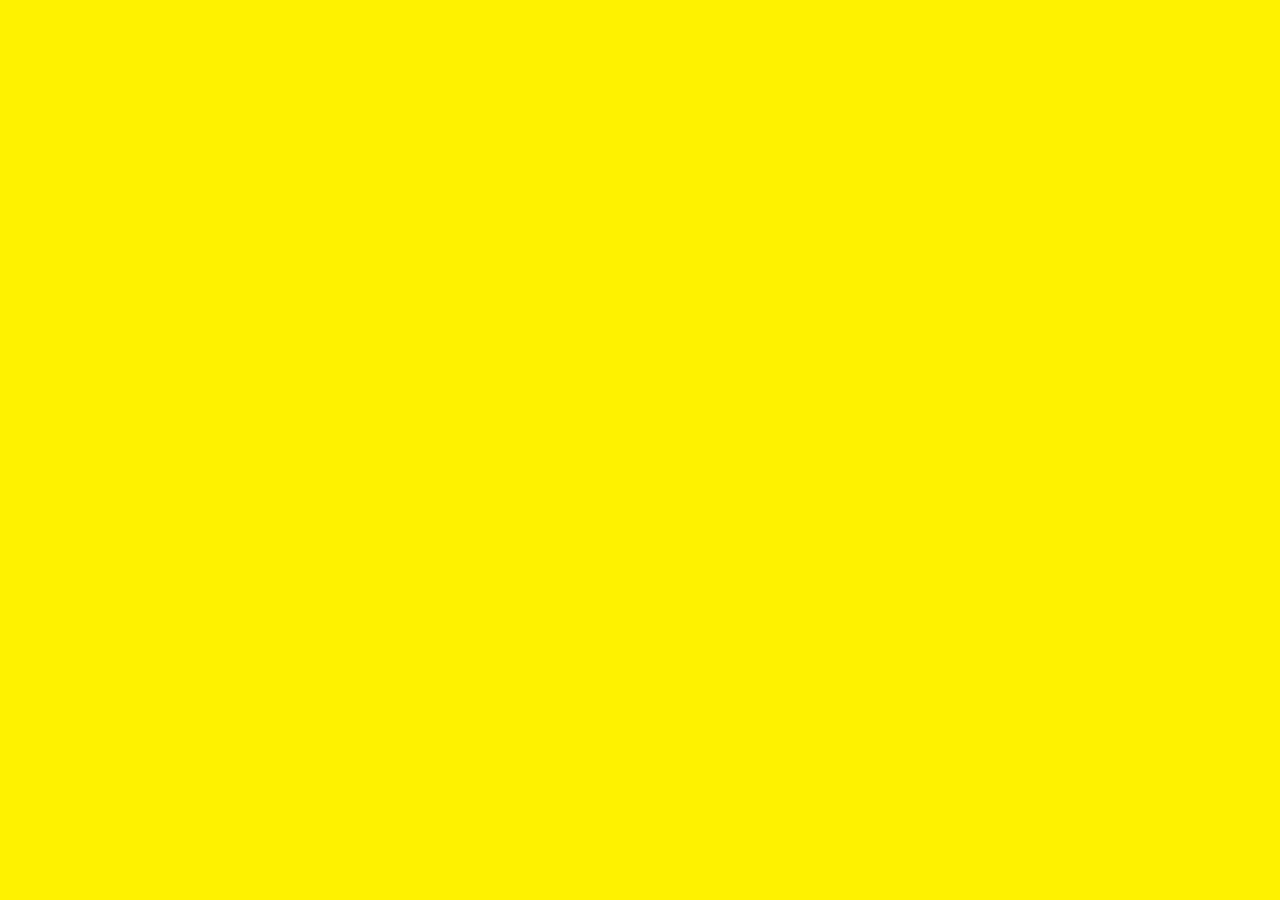
==== index.html @ 7cdd4d0f "Add initial project structure with HTML, CSS, and JavaScript files" ====
<!DOCTYPE html>
<html lang="en">
<head>
    <meta charset="UTF-8">
    <meta name="viewport" content="width=device-width, initial-scale=1.0">
    <title>Mi Página</title>
    <link href="https://fonts.googleapis.com/css2?family=STIX+Two+Text:ital,wght@0,400;0,700;1,400&display=swap" rel="stylesheet">

    <link rel="stylesheet" href="https://cdn.jsdelivr.net/npm/locomotive-scroll@3.5.4/dist/locomotive-scroll.css">
    <link rel="stylesheet" href="css/style.css"></head>
<body>

    <div data-scroll-container>

        <div data-scroll-section>


        </div>

    </div>

    <script src="https://cdn.jsdelivr.net/npm/locomotive-scroll@3.5.4/dist/locomotive-scroll.js"></script>
    <script src="script.js"></script>
</body>
</html>
---- css/style.css ----
* {
    margin: 0;
    padding: 0;
    box-sizing: border-box;
}

html, body {
    height: 100%;
    overflow: hidden;
    background-color: #fff200;
    box-sizing: border-box;
    font-family: 'STIX Two Text', serif;
}

[data-scroll-container] {
    background-color: #fff200;
}

[data-scroll-section] {
    min-height: 100vh;
    background-color: #fff200;
}
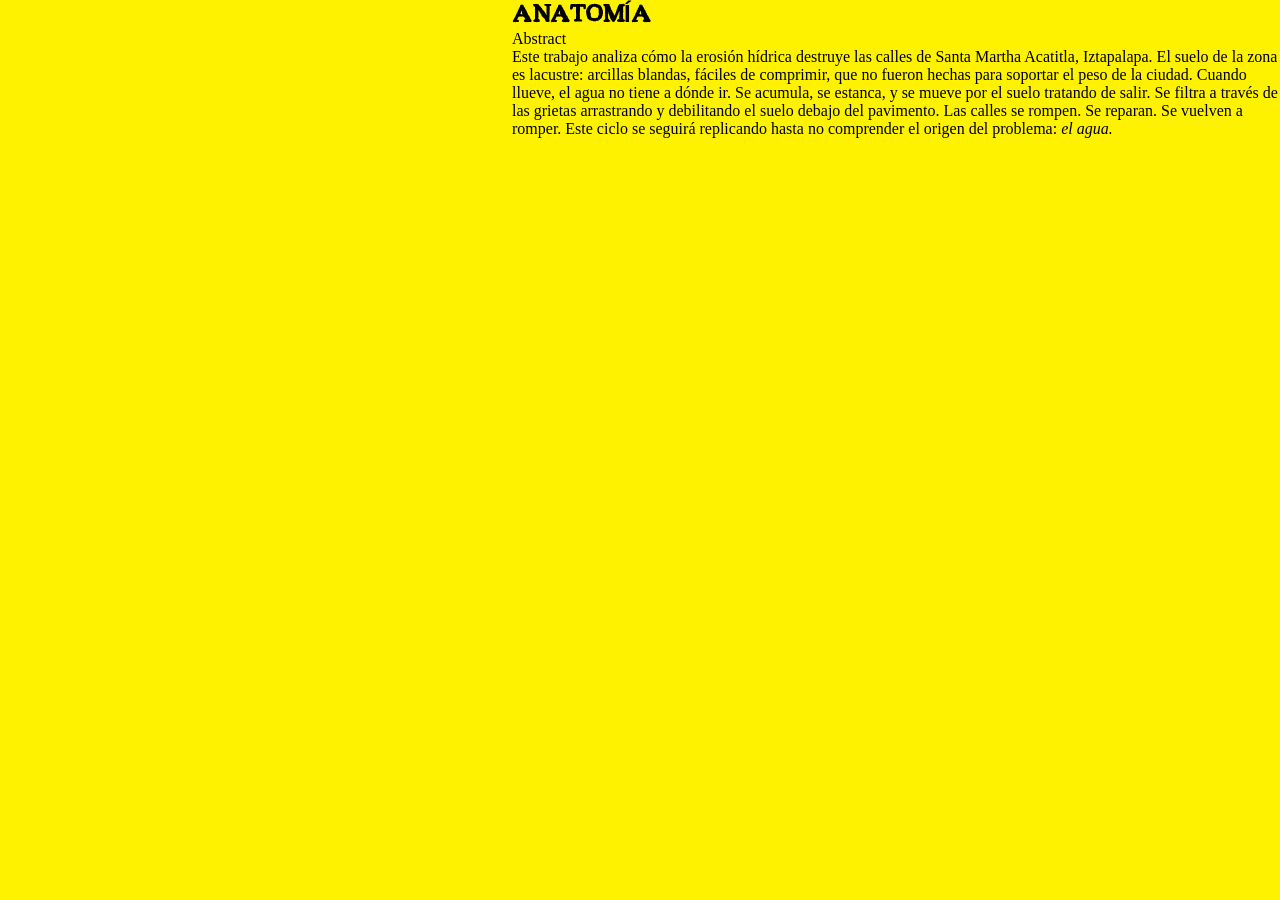
==== commit 0e86a0e7: "Add Masonry layout and zoom functionality to grid items - Implemented Masonry layout for responsive " ====
--- a/index.html
+++ b/index.html
@@ -3,9 +3,8 @@
 <head>
     <meta charset="UTF-8">
     <meta name="viewport" content="width=device-width, initial-scale=1.0">
-    <title>Mi Página</title>
+    <title>Anatomía de un Suelo Fracturado</title>
     <link href="https://fonts.googleapis.com/css2?family=STIX+Two+Text:ital,wght@0,400;0,700;1,400&display=swap" rel="stylesheet">
-
     <link rel="stylesheet" href="https://cdn.jsdelivr.net/npm/locomotive-scroll@3.5.4/dist/locomotive-scroll.css">
     <link rel="stylesheet" href="css/style.css"></head>
 <body>
@@ -13,8 +12,21 @@
     <div data-scroll-container>
 
         <div data-scroll-section>
-
-
+            <div class="row">
+                <div class="col col-medium">
+                    <img src="https://placehold.co/400x600" alt="">
+                </div>
+                <div class="col col-small">
+                    <img src="https://placehold.co/200x400" alt="">
+                </div>
+                <article class="col col-large">
+                    <header>
+                        <h1>Anatomía</h1>
+                        <p>Abstract</p>
+                    </header>
+                    <p>Este trabajo analiza cómo la erosión hídrica destruye las calles de Santa Martha Acatitla, Iztapalapa. El suelo de la zona es lacustre: arcillas blandas, fáciles de comprimir, que no fueron hechas para soportar el peso de la ciudad. Cuando llueve, el agua no tiene a dónde ir. Se acumula, se estanca, y se mueve por el suelo tratando de salir. Se filtra a través de las grietas arrastrando y debilitando el suelo debajo del pavimento. Las calles se rompen. Se reparan. Se vuelven a romper. Este ciclo se seguirá replicando hasta no comprender el origen del problema: <i>el agua.</i></p>
+                </article>
+            </div>
         </div>
 
     </div>
--- a/css/style.css
+++ b/css/style.css
@@ -1,3 +1,18 @@
+@font-face {
+    font-family: 'Erosion';
+    src: url('NewFont-Regular.woff2') format('woff2'),
+        url('NewFont-Regular.woff') format('woff');
+    font-weight: normal;
+    font-style: normal;
+    font-display: swap;
+}
+:root {
+    --font-title: 'Erosion', sans-serif;
+    --font-text: 'STIX Two Text', serif;
+    --black: #000000;
+    --yellow: #fff200;
+}
+
 * {
     margin: 0;
     padding: 0;
@@ -6,17 +21,36 @@
 
 html, body {
     height: 100%;
-    overflow: hidden;
-    background-color: #fff200;
+    overflow-x: hidden;
+    background-color: var(--yellow);
     box-sizing: border-box;
-    font-family: 'STIX Two Text', serif;
+    font-family: var(--font-text);
+}
+
+h1, h2, h3 {
+    text-transform: uppercase;
+    font-family: var(--font-title);
 }
 
 [data-scroll-container] {
-    background-color: #fff200;
+    background-color: var(--yellow);
 }
 
 [data-scroll-section] {
     min-height: 100vh;
-    background-color: #fff200;
+    background-color: var(--yellow);
+}
+
+.col {
+    float: left;
+}
+
+.col-medium {
+    width: 25%;
+}
+.col-small {
+    width: 15%;
+}
+.col-large {
+    width: 60%;
 }
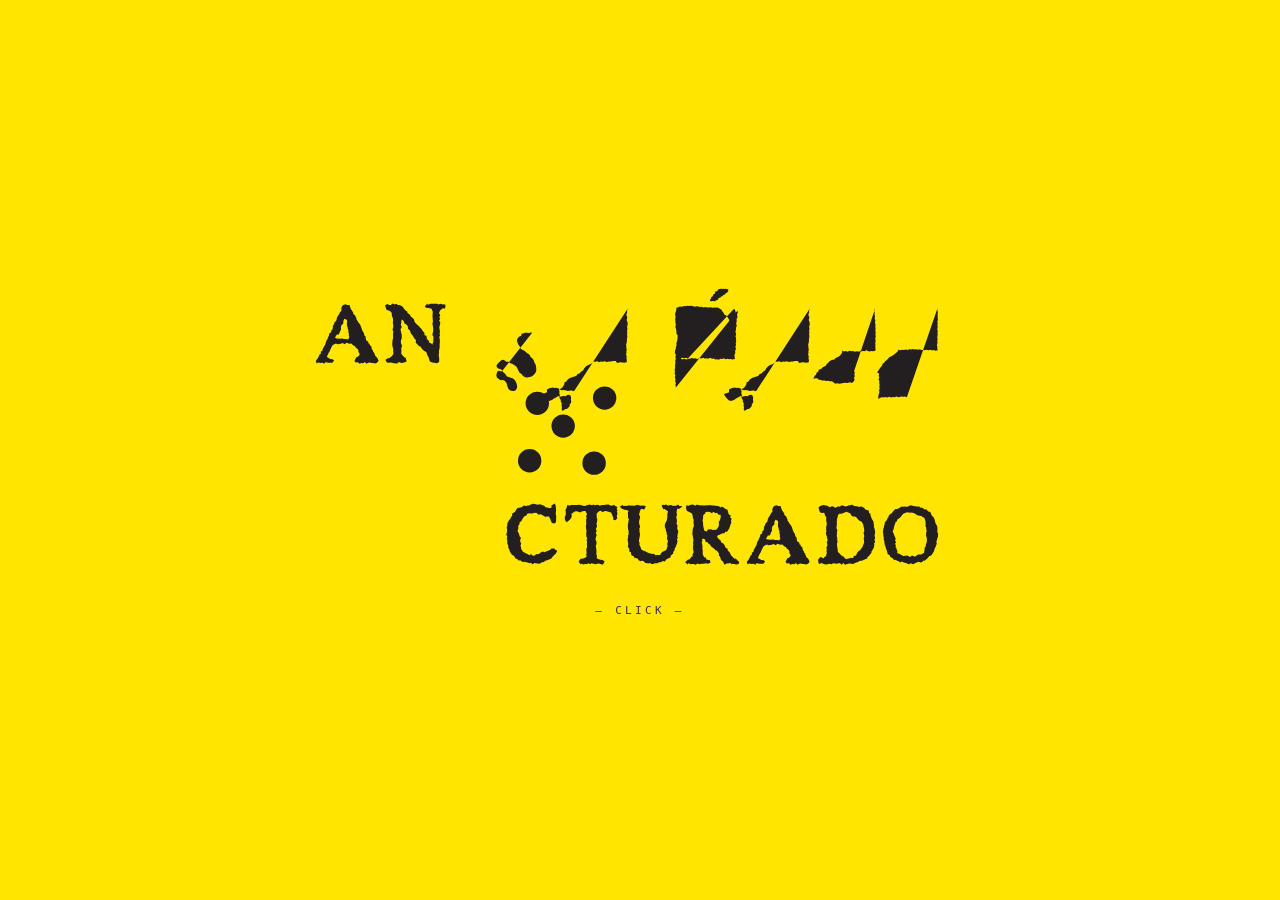
==== commit 34757cfe: "Refactor code structure for improved readability and maintainability" ====
--- a/index.html
+++ b/index.html
@@ -1,37 +1,264 @@
 <!DOCTYPE html>
-<html lang="en">
+<html lang="es">
 <head>
     <meta charset="UTF-8">
     <meta name="viewport" content="width=device-width, initial-scale=1.0">
     <title>Anatomía de un Suelo Fracturado</title>
-    <link href="https://fonts.googleapis.com/css2?family=STIX+Two+Text:ital,wght@0,400;0,700;1,400&display=swap" rel="stylesheet">
-    <link rel="stylesheet" href="https://cdn.jsdelivr.net/npm/locomotive-scroll@3.5.4/dist/locomotive-scroll.css">
-    <link rel="stylesheet" href="css/style.css"></head>
+    <style>
+        @font-face {
+            font-family: 'ApercuMono';
+            src: url('ApercuMonoProRegular.ttf') format('truetype');
+            font-weight: 400;
+        }
+        @font-face {
+            font-family: 'ApercuMono';
+            src: url('ApercuMonoProMedium.ttf') format('truetype');
+            font-weight: 500;
+        }
+        @font-face {
+            font-family: 'ApercuMono';
+            src: url('ApercuMonoProBold.ttf') format('truetype');
+            font-weight: 700;
+        }
+        @font-face {
+            font-family: 'ApercuMono';
+            src: url('ApercuMonoProLight.ttf') format('truetype');
+            font-weight: 300;
+        }
+
+        * { box-sizing: border-box; margin: 0; padding: 0; }
+
+        body {
+            background: #FFE500;
+            width: 100vw;
+            height: 100vh;
+            overflow: hidden;
+        }
+
+        #inicio {
+            position: fixed;
+            inset: 0;
+            background: #FFE500;
+            display: flex;
+            align-items: center;
+            justify-content: center;
+        }
+
+        #logo-wrapper {
+            cursor: pointer;
+            user-select: none;
+            width: min(680px, 80vw);
+        }
+
+        #logo-wrapper svg {
+            width: 100%;
+            height: auto;
+            display: block;
+        }
+
+        #logo-texto-group {
+            transition: opacity 0.5s ease;
+        }
+
+        #instruccion {
+            text-align: center;
+            margin-top: 1.4rem;
+            font-family: 'ApercuMono', monospace;
+            font-weight: 400;
+            font-size: 11px;
+            letter-spacing: 0.3em;
+            color: #333;
+            text-transform: uppercase;
+            transition: opacity 0.3s ease;
+        }
+
+        .punto-flotante {
+            position: fixed;
+            width: 16px;
+            height: 16px;
+            background: #111;
+            border-radius: 50%;
+            transform: translate(-50%, -50%);
+            opacity: 0;
+            cursor: pointer;
+            z-index: 100;
+            transition: transform 0.15s ease;
+        }
+        .punto-flotante:hover {
+            transform: translate(-50%, -50%) scale(1.5);
+        }
+
+        .etiqueta-flotante {
+            position: fixed;
+            font-family: 'ApercuMono', monospace;
+            font-weight: 700;
+            font-size: 11px;
+            letter-spacing: 0.18em;
+            text-transform: uppercase;
+            color: #111;
+            opacity: 0;
+            pointer-events: none;
+            white-space: nowrap;
+            z-index: 100;
+            line-height: 1.6;
+        }
+        .etiqueta-flotante.activa {
+            pointer-events: auto;
+            cursor: pointer;
+        }
+        .etiqueta-flotante.activa:hover {
+            text-decoration: underline;
+        }
+
+        #punto-origen {
+            position: fixed;
+            width: 10px;
+            height: 10px;
+            background: #111;
+            border-radius: 50%;
+            top: 50%;
+            left: 50%;
+            transform: translate(-50%, -50%);
+            opacity: 0;
+            z-index: 100;
+            pointer-events: none;
+        }
+    </style>
+</head>
 <body>
 
-    <div data-scroll-container>
-
-        <div data-scroll-section>
-            <div class="row">
-                <div class="col col-medium">
-                    <img src="https://placehold.co/400x600" alt="">
-                </div>
-                <div class="col col-small">
-                    <img src="https://placehold.co/200x400" alt="">
-                </div>
-                <article class="col col-large">
-                    <header>
-                        <h1>Anatomía</h1>
-                        <p>Abstract</p>
-                    </header>
-                    <p>Este trabajo analiza cómo la erosión hídrica destruye las calles de Santa Martha Acatitla, Iztapalapa. El suelo de la zona es lacustre: arcillas blandas, fáciles de comprimir, que no fueron hechas para soportar el peso de la ciudad. Cuando llueve, el agua no tiene a dónde ir. Se acumula, se estanca, y se mueve por el suelo tratando de salir. Se filtra a través de las grietas arrastrando y debilitando el suelo debajo del pavimento. Las calles se rompen. Se reparan. Se vuelven a romper. Este ciclo se seguirá replicando hasta no comprender el origen del problema: <i>el agua.</i></p>
-                </article>
-            </div>
+<div id="inicio">
+    <div>
+        <div id="logo-wrapper" onclick="explotar()">
+            <svg id="logo-svg" viewBox="380 250 1210 530" xmlns="http://www.w3.org/2000/svg">
+                <g id="logo-texto-group">
+                    <path d="M469.39,293.98l2.24,4.02,3.13,4.32v2.83l3.13,2.09,1.34,3.43.89,1.79.45,2.53,2.24,3.13,1.79,3.28,1.34,1.04,1.79,2.98,2.83,8.2.75,1.94,2.53,4.02.45,3.43,2.24,1.79.6,5.07.89,2.38,2.98,1.64,1.34,4.02,1.19-.15.6,2.68,2.83,2.38.89,5.22,1.94,1.94v1.49l2.53,3.58.6,2.38,1.94,3.58,1.79,1.04,2.09,3.43,1.04,3.28-3.43,3.43-3.58,1.19-2.09-1.04h-4.32l-1.04-.89-3.73.6-3.73,1.49-2.24-2.83-3.13,2.09-3.28-.3-3.43,1.04-2.53-2.53-3.88.3-2.53-2.38,3.28-6.71,2.09-.45,3.43-3.13.45-2.53-2.24-3.13v-3.28l-1.64-2.68-3.28-2.24-.89-2.38-3.58-1.49-3.13-3.28-3.43.45-5.37-1.94-2.98,2.83-3.88-2.24-3.13,1.34-2.68.3-2.68.6-1.94-1.04h-2.98l-4.77,3.43-1.04,2.24-.45.75-2.38,4.92-.75,2.53-.89.45-2.98,6.26-1.19,3.13,6.11,3.58,1.19-.15,2.98.75,2.53,2.09-2.98,3.88-2.38.15-4.47.15-2.38-.45-3.58-.45-1.49,2.38-3.13-1.79-3.73.45-4.32-.75-2.53,1.94-1.64-4.62,1.94-2.53,1.49-1.94,1.64-2.98,1.79-4.02,2.38-1.94-.3-3.43,2.83-1.04.45-3.13,2.09-4.02,1.04-1.64,1.79-3.13.6-2.38.45-2.09,1.49-3.13,1.34-1.79.75-2.68,1.79-3.43.45-3.43,3.43-2.38.3-3.73,1.79-.6,1.04-4.32v-3.58l1.34-.75,1.49-4.47,2.98-3.13.6-1.49.3-2.53,1.64-3.88,1.79-2.09,2.98-5.81,1.94-1.49-.15-4.32.75-3.43,2.53-2.83,4.17-1.34,2.98,1.04,4.77.75.75,4.32ZM454.94,348.38l2.53,1.19h4.47l3.88.89,2.09-4.77-1.19-1.19.3-4.02-1.19-3.88.6-2.68-1.49-2.09-.3-3.73-.89-1.64-.45-4.17.75-3.73-.89-2.98-4.17-1.79-2.09,4.32.45,2.68-1.04,2.24-2.68,2.09-.89,3.73.15,4.17-1.34,2.38-2.53,6.11h-3.43l-3.43,5.81,2.98,1.34,6.71.45,3.13-.75Z" fill="#231f20"/>
+                    <path d="M638.26,295.18l-3.88-.15-3.73,2.38-1.04,1.04-1.94,4.02-.15,1.49,2.09,4.02-1.94,3.43,1.94,1.64-2.09,4.32,2.09,2.68-.45,4.17-1.19,3.73v1.64l1.19,7.3-.89,3.73,1.04,2.09-1.64,4.17.75,1.34.45,3.28v3.73l-.45,4.02.15,4.77-.15.89-1.34,7.45.45,1.79-.75,3.58.3,2.98.45,2.09.15,3.88-.15,3.88-3.88,2.24-2.83-.6-2.24-.15-3.28-.75-4.17-1.49-1.94-5.81-.6-2.83-1.49-1.19-1.19-4.02-1.34-3.13-2.53-1.19-4.17-3.13-1.79-2.98-2.24-2.98-.89.6-2.24-2.09-4.92-5.07.6-3.73-1.64-2.53-1.34-1.04-1.94-3.28-.6-1.34-2.98-3.28-1.04-2.38-1.64-4.62-1.34-.75-1.49-1.79-.75-4.92-2.24-2.68-3.58-1.79-1.04-3.73-3.13-2.98-1.19,1.04-.15,4.62-.3.89-.6,2.53,1.64,3.88-2.09,4.32.6,2.98-.15.89,1.34,4.47.3,2.38v6.56l-1.34,1.34-.15,3.43v2.24l1.34,2.68.45,4.02-1.34,2.83.45,2.83-.15,4.32-.15,2.38,2.53,3.28,2.83,3.28,2.53.6,1.64,6.86-3.13,1.19-3.43.75-2.68.6-4.92-1.64-1.49,1.94-2.53.45-4.02-.45-2.38-.3-3.28-1.04-4.47.75-2.24-.75-2.53-2.53v-2.24l2.68-2.24,4.02-1.04,3.43-2.38,2.98-3.73.6-3.88-.6-1.04.3-4.62-1.04-2.98-.89-5.51.3-2.98.15-4.32,1.19-3.43-.3-1.34.15-6.71.6-3.88-1.34-2.38-.15-1.34,1.49-4.77-.75-6.26-.45-1.19.75-2.98-.45-4.77-1.64-3.73-.15-1.34-.3-4.92-3.13-3.13-2.09-.89-3.73-.75-2.09-5.22-.6-2.98,4.02-2.24,2.98,1.49,2.98.15,3.28-2.83,3.88,1.94,2.98-1.49,2.24,2.38h2.98l5.07,2.38,4.17,5.66,2.53,2.24,2.24,1.04.45,2.83,4.02,2.53,1.79,3.73,1.64,1.49,2.83,1.94,1.64,2.68.3,2.83,1.94,2.53,2.09,2.53,4.77,3.88,1.34,2.09,1.94,1.34,1.79,2.98,4.02,4.92.15,4.17,3.28,1.04.75,4.32.6,1.64,3.28,3.43.75,3.13,2.38.15,3.58,3.58-.75-1.49,2.09-4.62-.6-2.38.6-3.13-.45-4.32-1.19-.6-.15-3.73,1.04-3.43.3-4.62-.6-5.51-.6-2.38-.3-3.58,1.04-.75-.45-4.92-.3-4.47v-4.77l.45-4.32-2.24-5.51-5.51-1.19-3.88-.3-2.83-2.38,4.62-5.37,1.19,2.24,4.62-1.79,3.43-.15,2.24.3,3.73-.3,2.68.15,1.94,1.19,3.58-1.04,4.17,1.04,2.38-.3,2.53,1.34-.75,5.96Z" fill="#231f20"/>
+                    <path d="M793.05,338.65l-2.53-.6-3.58.89-3.58-.3-3.13-.15-1.94.75-3.73,1.04-1.04,3.43-3.88,1.94-2.68,3.43-1.04,2.98.89,3.28,1.34,3.58,2.68,3.58,1.64,3.88,2.98,2.53,3.88,1.64,2.38,2.38,3.43,2.53,3.28,2.38,1.64,3.43,3.13,2.83,2.53,3.13,1.49,4.47,1.49,2.53,1.19,3.28.45,4.17.15,3.58-.75,3.28-2.09,3.13-2.98,2.83-3.43,2.53-2.83.3-3.88.89-4.17-.6-3.88-2.38-2.38-3.28-3.43-2.38-1.94-3.58-2.09-4.17-1.79-3.43-3.88-2.53-3.43-2.24-3.43-.89-2.98-2.53-4.02-.15-3.43-2.53-2.68-1.04-2.83.89-3.28,2.98-3.73,3.58-1.64,3.73.6,1.79,2.68,2.53,3.43,1.04,3.43,2.24,1.79,3.43,2.68,1.94,2.68,3.43,1.34,2.38,3.58,1.04,3.13,1.19,3.28.6,3.58,2.68,2.53,4.02,1.04,2.68,1.04,4.17.15,2.24-1.04,2.98-1.64,2.68-2.83,1.34-2.98.15-3.88-1.04-2.83-2.24-1.94-3.73-.89-3.73-.6-2.68-2.09-2.98-1.49-1.94-3.28-1.34-3.88.45-2.83-1.64-3.88-3.13-1.04-3.43.3-2.98,1.34-3.73,2.38-1.94,3.58,1.04,2.38-.15Z" fill="#231f20"/>
+                    <path d="M963.54,295.03l-1.79,4.77.45,2.38-1.49,3.73.15,1.64,1.64,3.43-1.04,4.17.15,2.09,1.19,2.24.3,5.07-1.19,2.98.75,4.32-.75,3.73.6,3.43-.6,1.49.6,5.07-.89,4.62.15,1.49-.3,3.58-1.19,4.02.45,3.88-.15,1.34.89,4.17-.75,1.94.15,3.28-.6,3.58,1.04,3.43-.45,3.58.75,2.53-.3,3.88-4.47,1.04-2.83-.3-3.73-.75-2.38.6-3.58.89-2.53-3.73-1.79.15-3.58-.15-2.53,1.04-3.58-.15-4.32,1.04-4.17-1.19-2.83.75-3.88-.6-2.38,1.34-3.73-1.64-3.58.89-3.13-.45-1.49,2.38-4.32,2.68-4.77,1.64-3.43,2.68-2.83,3.28-1.34,2.83-2.24,1.49-3.13,2.83-1.64,1.49-3.13,1.04-2.09,2.98-3.13,1.34-2.53.3-2.83,1.64-2.24.15-4.32,2.68-1.34,1.94-1.94,2.68-2.83,1.04-.3,3.58-2.98,4.62-2.83,2.68-4.32,1.49,1.64,4.17-.6,2.53,1.04,4.47-.75,3.73,2.38,4.17.15,3.73,1.64,2.09-.45,3.88.75,2.68-.45,4.17,1.04,2.38,3.73-1.04,1.19-2.09,3.43.15,2.09-2.24,2.53-2.09.45-4.02,2.53-3.28-.15-2.53-.45-2.68.45-3.58-1.34-3.43-2.09-1.64-3.58.45-2.83,2.24-4.02-.3-4.17,1.04-2.38.15-2.09-1.04-4.62,2.68-3.43,1.79-3.58,2.38-2.98,1.04-1.34.75-4.47-.75-2.09-1.64-4.32-5.07-2.24-3.73.75-2.24,2.38.3,3.13-1.34,2.53-.89-.45-4.32,3.28-2.53,2.98-.6,3.88-1.04,3.58.89,2.83-.45,4.17,1.34,3.13,2.38,2.98.89,3.43-.45,4.02.89,3.28.6,3.88-.75,2.38.15,4.47,1.34Z" fill="#231f20"/>
+                    <path d="M1070.2,384.31l-3.58-1.19-3.13.89-2.83-1.04-3.58.3-2.83-.89-3.28-1.04-1.94-3.73-2.09-4.02.6-3.28,1.19-3.43.15-3.13,1.19-2.68-.45-3.58,1.19-3.28.89-4.62.3-3.73-.15-2.68-1.64-2.38-.6-3.58.15-1.79-.89-4.47-.89-2.83.89-5.07-1.04-2.38.3-1.79-.6-4.77.89-4.32-.89-2.53.15-3.43,1.19-3.13,1.04-4.47-.45-2.24,3.88-1.04,2.38-1.19,4.17.6,3.28-1.34,2.68.15,3.43-.75,2.98.45,3.73-.3,3.43.6,3.58,1.04,2.38-.75,3.28.3,3.88.89,2.24-.3,3.43,1.34,2.83-.89,4.17.89,5.81-.45,2.83.75,3.88-.45,2.68-.15,4.02.45,2.68,2.09,2.98,1.49.6,2.09,3.13,4.02,1.64,3.13,2.68.89,2.83,3.43,2.24,3.73.75,3.28,2.38,1.79,3.43-2.24,2.68-.45,4.02-2.68,1.64-2.83-.15-4.02-1.49-2.53-1.64-3.88-.15-2.24-2.38-2.98-2.24Z" fill="#231f20"/>
+                    <path d="M1160.05,296.97l-1.49,2.53.45,3.88-1.64,3.13.89,3.28-1.79,3.88.75,4.02-1.04,3.88,1.04,4.77-1.49,3.13.15,3.88-1.04,2.98,1.34,5.37-1.34,2.98,1.19,3.13-.45,3.28.75,2.68-1.04,3.28.6,2.53-1.04,3.73.89,4.47-1.49,2.68.3,4.02-1.49,3.43.3,2.83.45,4.62-4.62.75-2.38-1.04-3.43.45-2.24-.75-4.17.75-2.98-1.49-2.98,1.34-3.73-.75-1.49,1.94-3.88-.75-2.53.15-3.13-1.79-2.98.45-3.43-1.64-3.58,1.94-3.13-.89-2.24.6-3.43-1.49-3.58,1.34-2.98-1.04-3.88,1.64-3.58-1.34-2.38.75-3.88-1.19-3.88,1.64-2.24-.15-3.28,1.49-4.32-1.34-3.43,1.34-4.47-4.62-.6-3.73.89-4.17-1.04-3.58,1.04-2.53-1.19,3.13-6.26,3.28.45,4.17-.89,3.13.75,3.43-1.19,3.28.6,4.17-.75,3.73.15,4.32-.75,3.43.45,4.02-.6,2.98,1.34,3.88-.89,3.28,1.04,3.43-.6,3.73,1.34,3.13-.75,2.53.75,5.37-1.19Z" fill="#231f20"/>
+                    <path d="M1287.49,295.03l-1.79,4.77.45,2.38-1.49,3.73.15,1.64,1.64,3.43-1.04,4.17.15,2.09,1.19,2.24.3,5.07-1.19,2.98.75,4.32-.75,3.73.6,3.43-.6,1.49.6,5.07-.89,4.62.15,1.49-.3,3.58-1.19,4.02.45,3.88-.15,1.34.89,4.17-.75,1.94.15,3.28-.6,3.58,1.04,3.43-.45,3.58.75,2.53-.3,3.88-4.47,1.04-2.83-.3-3.73-.75-2.38.6-3.58.89-2.53-3.73-1.79.15-3.58-.15-2.53,1.04-3.58-.15-4.32,1.04-4.17-1.19-2.83.75-3.88-.6-2.38,1.34-3.73-1.64-3.58.89-3.13-.45-1.49,2.38-4.32,2.68-4.77,1.64-3.43,2.68-2.83,3.28-1.34,2.83-2.24,1.49-3.13,2.83-1.64,1.49-3.13,1.04-2.09,2.98-3.13,1.34-2.53.3-2.83,1.64-2.24.15-4.32,2.68-1.34,1.94-1.94,2.68-2.83,1.04-.3,3.58-2.98,4.62-2.83,2.68-4.32,1.49,1.64,4.17-.6,2.53,1.04,4.47-.75,3.73,2.38,4.17.15,3.73,1.64,2.09-.45,3.88.75,2.68-.45,4.17,1.04,2.38,3.73-1.04,1.19-2.09,3.43.15,2.09-2.24,2.53-2.09.45-4.02,2.53-3.28-.15-2.53-.45-2.68.45-3.58-1.34-3.43-2.09-1.64-3.58.45-2.83,2.24-4.02-.3-4.17,1.04-2.38.15-2.09-1.04-4.62,2.68-3.43,1.79-3.58,2.38-2.98,1.04-1.34.75-4.47-.75-2.09-1.64-4.32-5.07-2.24-3.73.75-2.24,2.38.3,3.13-1.34,2.53-.89-.45-4.32,3.28-2.53,2.98-.6,3.88-1.04,3.58.89,2.83-.45,4.17,1.34,3.13,2.38,2.98.89,3.43-.45,4.02.89,3.28.6,3.88-.75,2.38.15,4.47,1.34Z" fill="#231f20"/>
+                    <path d="M1403.42,295.18l-1.64,2.53.3,2.98.6,1.94-.45,3.88,1.04,2.38-.75,4.32,1.34,3.43-.89,4.32,1.19,2.09-.45,4.02.6,5.22-.6,1.64.75,4.77-.6,3.43.75,2.53-.89,3.43.6,5.37-.75,3.88.45,3.13-.3,3.73.45,2.53-.3,4.02-3.88.6-3.43-.3-2.68.75-3.88-.75-2.53-1.79-1.64,2.24-2.53-.45-4.02.6-2.68-1.04-1.49,1.64-4.17-.6-3.73.89-2.83-1.34-2.98.45-4.32-1.04-2.24,1.64-3.88-1.04-2.98.89-3.13-1.79-.3,3.43-1.04,2.24-1.64,1.94-2.98,2.83-5.51,2.83-2.53,2.68-4.77.89-3.88,1.94-2.53,3.43-2.68,1.79-1.04,2.98-2.24.89-3.58,1.94-1.34,1.64-2.09,1.49-3.43,1.34-1.19,3.43-2.98,1.64-.75,3.58-2.53,1.64-1.34,3.13-1.04,2.53,4.32-1.19,3.43.45,1.79,2.38,2.83-.15,2.98,1.64,4.32-.3,2.98,1.04,2.83-.45,3.88.75,4.02.3,2.68,1.94,3.43,2.24,2.83-.75,4.17,1.04,4.62-1.19,1.79-.45,4.17-.3,3.58.3,4.47-1.34,3.43,1.64,3.73-3.13,1.04-2.83-.89-3.43,1.34-2.83-.75-3.13.6-4.17-1.04-2.24.89Z" fill="#231f20"/>
+                    <path d="M1514.4,295.03l-.3,3.28,1.04,3.73-.75,3.28.6,3.43-.6,1.94.75,4.17-1.04,4.17.6,2.53-.45,3.43.45,3.88-.75,3.43.89,3.58-.45,2.68.3,3.88-.75,3.28.6,3.88-.45,3.13.3,3.43-1.04,4.47.89,3.43-.3,2.68,1.04,2.83-4.62.89-2.38-1.19-3.43.75-2.24-1.04-3.73.89-3.73-1.19-3.28,1.04-2.53-.45-3.43.15-2.38-1.64-3.43.89-2.83-.75-3.43.45-3.43-1.04-3.13.89-3.43-.75-1.49,2.09-3.28-1.04-4.62.89-3.43-.75-2.38,1.04-3.88-1.04-.89,3.13-2.98,2.83-4.62,3.43-3.58,2.38-3.73,1.49-2.68,3.43-2.09,2.09-2.83,1.94-1.79,2.98-2.38,1.04-1.04,3.43-2.24,2.68-1.64,2.09-2.53,3.88-2.38,3.73,3.73,2.38-1.04,2.98,1.04,3.43-1.34,3.88,1.64,2.53-.45,3.73.89,4.02-.89,1.79.75,4.32-1.04,2.68.75,3.58-1.49,4.32-.75,3.13.45,4.62,3.28-2.38,2.53-.89,3.73.6,1.64-1.04,4.47,1.04,3.43-1.34,3.28,1.34,2.83-.89,3.13.45,3.58-1.34,4.32,1.04,4.02-1.34,3.13.75,3.28-.45,3.88,1.34Z" fill="#231f20"/>
+                    <path d="M827.51,645.87l5.66-3.58,1.64,2.98.3,2.98.45,3.28v4.77l-.15.45-.45,4.32.89,3.28v3.58l-.15,4.02-.15,3.13-2.68,2.98-4.62-.89-2.24-4.92-.6-1.94-2.38-4.62h-2.98l-4.17.3-3.43-2.24-1.04-1.04-4.17-1.04-2.68.6-4.17-3.58-4.62.75-2.38.89-3.73-.15-1.49-.45-3.73.75-1.94,3.58-2.68.6-3.58,4.62-2.24,4.17-2.24,1.94-1.19.6.15,2.68-2.68,4.17.75,3.43-.89,1.49-.6,5.51,1.49.75,2.24,6.86,2.24,2.38-1.34,3.73-.15,2.83,1.79,3.13-.6,2.68-.89,1.94,1.34,2.24v3.73l1.94,1.94.45,1.94,3.28,2.09,4.62,2.38,4.92,2.38,2.53-1.94,3.13,2.83,3.13-.45,3.28-2.53,2.83.3,2.98-1.19.89-1.19,4.92-2.38,2.53,1.34,1.94-.75,6.71-2.53,2.53-1.64,1.04-1.79,5.66.3.89,2.09,2.53.3,1.34,2.24-2.83,4.92-2.53,1.64-1.49,2.24-1.64,1.64-2.24,2.83-4.77,2.09-1.79.75-2.98.45-3.88,3.28-1.34-.75-2.83,1.64-2.98,1.49-7.3-.89-1.94-.15-3.13,2.09-3.28-2.68-2.24,1.04-3.43-1.34-6.26-1.34-.89.75-3.58-1.79-2.53-1.94-2.68.6-2.68-2.83-3.43-1.34-.45-1.64-2.24-2.98-2.68-.89-2.68-4.02-1.34-2.09-.6-2.38-1.34-3.28-1.04-1.94.3-3.13-1.79-3.28-.15-5.96-.89-4.32,1.19-1.64-2.38-5.22.89-1.34.6-2.24.15-4.47-.6-4.17,1.19-2.83-.3-1.49.75-3.58,1.19-2.38,1.34-2.24,2.24-2.83,1.04-1.94,2.53-3.73-.45-3.13,3.28-2.24,1.94-.75,2.24-4.32,3.13-3.13,1.94-.3,4.32-.75,2.68-2.09,3.43-.89,2.53,1.04,1.64-1.34,3.13.15,2.98-1.94,4.32-1.19,2.98.3,4.92,1.49,4.32-.75,2.38.89,1.49.15,3.43,1.64,2.83,2.68,3.88.89,2.24.3,3.88-.15.3-4.32Z" fill="#231f20"/>
+                    <path d="M943.56,651.83l1.49,3.58-1.49,1.49,1.49,2.53-.75,2.83-.6,2.24.89,4.02-1.49,1.79-2.09,1.79-4.17-1.19.89-2.38-2.53-6.56-1.79-3.43-6.11-2.09-2.98-.75-3.43.45-1.79,1.64-4.17-2.68-2.83.89-4.17,4.02v7.75l.89,1.79v1.79l-.15,3.28-1.19,3.58,1.04,4.02-.6,2.53-1.49,2.98,1.04,2.38.45,1.34-1.79,3.58,1.79,2.98-.75,2.24-.45,2.68-1.04,2.68,2.09,5.81-.3,3.88-1.19,1.64.6,4.32.45,2.98.3,6.56-.75.75,1.64,4.32-.75,3.28,1.79,1.34,4.77,2.09h1.19l3.73.6,2.83,2.53-3.13,5.51-2.98-.75-2.53-.75-2.38-.45-4.02.75-1.79.6-2.38-1.04-4.62-1.04-1.64,1.79-3.58-1.49-2.98,1.79-2.53-1.04-2.53,1.34-4.17-1.19-1.79.6-3.28-4.62,3.58-5.07,2.53-.15,3.58-.89,4.62-2.68-.75-3.28.75-3.58-.3-1.34-.3-5.81,1.49-2.53-.3-2.53-.15-3.28.3-4.02-1.04-3.58,1.49-2.53-1.94-3.73.15-3.13-.3-2.53.75-2.38-.45-2.98-.6-4.62-.15-2.53.75-4.32-.3-4.77v-2.24l.89-3.58-1.19-3.13,1.79-2.24-.6-2.53-2.09-4.02-2.98-.15-4.77,1.49-1.49,1.19-3.43-1.34-2.83-.6-3.73.3-2.09,1.94-3.58,2.24.45,4.02-.6,2.83-1.79,2.09-1.04,1.64-5.37,4.17-2.98-3.43-.75-3.43.75-3.88,1.49-2.53-.75-2.83.75-1.49-1.04-3.58,1.04-1.94,1.19-3.13,1.64-4.62,2.98,1.64,2.98-1.34,4.32.15,2.53-.3,3.58.15,3.28-.6,2.09.6h2.24l2.83,1.34,4.77.45,3.28-1.79h1.79l2.24-1.04,5.07,1.34,1.79-1.19,2.38,1.34,4.32-.75,2.98.45,1.94,1.34,3.73-1.64h3.88l2.53-.3,2.98-.3,2.83-.15,2.68,1.64,2.83.75,4.17-2.09,1.79,2.53,4.02,1.79-1.34,3.13Z" fill="#231f20"/>
+                    <path d="M1050.22,657.05v3.13l.75,2.83-.75,1.49-.75,2.09,1.04,4.02.3,3.73-.89,3.43,1.94,3.73-.75,4.77.45,1.64,1.49,3.88v1.19l-.89,3.88-.75,4.32.75,2.38-1.34,2.53,1.04,3.73-.45,1.04-1.04,4.32-1.04,1.34-.3,2.53-2.38,3.88-.45,3.43-2.24,2.53.45,1.79-3.28,3.13-1.49,1.04-.15,3.13-3.73,1.94-4.17,2.24-2.24,3.43-3.88-1.04-3.13,2.24-3.73.3-1.64,1.79h-4.77l-4.47,1.04h-2.09l-2.98-1.79-3.13.89-5.66-1.19-2.83-2.98-2.83-.45-2.09.6-3.73-1.64-1.19-2.68-2.38-.75-3.88-1.19-1.49-2.83-3.13-.89-1.49-3.28.3-2.38-3.43-2.09.45-3.73-1.94-2.83-.89-2.68.89-2.53-1.04-8.2-.3-1.04,1.04-3.43-.3-4.62h1.19l-.15-3.58.15-2.98-1.19-4.32v-3.13l-.3-2.98.45-3.43.6-1.94v-2.09l1.19-3.88-1.94-1.34.15-3.88-.15-3.13-.15-2.98,1.34-2.68-3.58-1.94-4.02-.6-4.17-1.49-4.02-3.73,4.62-3.13,2.09,1.79,4.17-.6,1.34.6,4.62-1.19,2.24.6,2.68-.15,2.38.45,3.58-.45,3.13-1.49,4.47,1.19,2.38.75,3.28-.6,3.58.6,1.94.89-3.28,6.11-2.53-1.34h-3.13l-2.09,5.37-.45,2.38-.75,2.98,1.79,2.38.15,1.94-1.19,3.88-.75,3.88.45,4.02,1.49,4.62-1.34,3.13.3,4.02v2.24l.89,4.17-.89,5.81-.89,4.17-.15,3.13,1.34,1.94-.75,2.83,1.34,3.13,1.19,2.68.89,2.98,3.88,2.83,2.53.15,3.73,2.24,3.28,1.34,3.28,1.04,3.43.6,2.24-.15,3.13,2.38,1.94-.45,5.96.3,3.88-5.37,7.3-3.73.89-2.68,1.79-5.66-1.19-.75,1.64-7.45-1.64-2.24-.15-2.83.75-3.88-1.49-2.83.3-2.09-1.64-3.73v-2.53l-1.94-4.02.3-4.02.15-1.94,3.28-6.11,1.04-7-.3-1.64.45-4.47.75-1.64-.15-1.49-5.81-3.73-2.09.15-3.13-5.81,1.49-1.94,3.28.15,3.43-.75,3.43,2.24,1.34-1.04,3.88-.3,3.73,1.79,1.79-.45,3.58.15,3.13-2.24,2.53,2.38h3.73l1.64.3-3.43,3.58-3.28,1.64-2.53-.89-1.04,5.81Z" fill="#231f20"/>
+                    <path d="M1160.45,750.05l-4.02,1.04-1.79-.6-4.62-.89-1.94,1.04-2.24-2.24-4.62.6-1.34-.3-4.47,2.53-2.53-5.22-2.38-2.09-1.34-.89-1.49-5.37-2.68-3.58.75-2.38-4.17-5.51-2.38-.75-1.79-2.24-6.11-4.62-1.34-2.98-2.83-1.64-1.79-2.68-3.43-.45-.75-3.43-2.38-2.24-3.28.3.45,3.73-1.19,2.38.89,2.68.6,4.92-.15,2.98-.15,1.79.89,1.49-.3,4.17.15,3.58,2.68,5.37,2.53-.45,1.04,3.28,3.13,1.64,3.13-.15,1.49,4.62-2.68,1.04-2.53,1.04-3.73-.89-2.98,1.04h-3.43l-3.28.3-1.19.3-3.13-1.34-4.17,2.24-3.13-1.19h-1.94l-3.58.6-3.28-2.24-1.49,2.38-4.92-3.88,4.77-4.47,3.28-.75,3.28-4.62,2.09-.3-.3-3.13,2.24-4.77-1.04-3.58-.15-2.83-.15-4.77.6-1.04-.45-3.73.75-7-1.19-3.88.3-1.19-1.19-3.58.45-5.51.6-5.51,1.49-2.38.15-2.09-.6-6.71.45-3.58-1.19-2.24-.15-1.19-1.34-7.3-3.58-2.24-2.38-1.34-3.43-1.49-1.34-4.02-.3-2.24.89-4.02,3.73,1.19,1.49-1.19,4.62-1.04,1.34-.15,4.92,2.38,1.34-1.94,5.07.3,1.19.89,3.73-.15,2.24.45h3.43l2.83-.75,4.32.15,2.68-.3,1.79.75,3.28.15,3.73.15,3.13.6,2.98.3,2.53,2.24,1.49-1.19,2.98.45,3.28,2.38,4.77,2.53.75,2.38,1.04,4.62,1.19,1.64,2.68,1.19-.75,4.32,2.53,1.49-1.34,4.62,1.04,1.94-1.64,3.73-.45,1.34-2.24,6.86-1.19,1.34-2.38,3.73h-3.58l-.89,2.68h-2.98l-3.73,1.19-1.94,1.49-3.28.6-1.34,2.68,2.98,4.47h.75l2.53,2.24,1.19,3.58,3.13,1.34,2.53,3.28,1.49,3.43,1.49,2.38,1.94-.15,1.19,4.17,3.58,3.73,1.94,4.47,1.04,1.04,4.47,4.92,3.28.45,2.83,2.83,3.13,2.83-1.19,3.58ZM1123.64,685.37l1.79-3.88-.15-7.15,1.79-1.64,1.64-6.11-.45-4.32-3.28.3-3.28-3.58-2.68.75-2.98-2.53-3.28,2.38-3.43-1.94-3.73-.45-3.58.15-1.19,2.68-3.28,3.28-.3,1.79.15,2.24-1.04,5.07.75,3.58.15,3.58.3,1.94.45,3.73,1.49,5.66,4.32,1.19,1.79-3.43,5.66-.6,2.98,1.64,6.11-.45,3.28-3.88Z" fill="#231f20"/>
+                    <path d="M1236.4,651.68l2.24,4.02,3.13,4.32v2.83l3.13,2.09,1.34,3.43.89,1.79.45,2.53,2.24,3.13,1.79,3.28,1.34,1.04,1.79,2.98,2.83,8.2.75,1.94,2.53,4.02.45,3.43,2.24,1.79.6,5.07.89,2.38,2.98,1.64,1.34,4.02,1.19-.15.6,2.68,2.83,2.38.89,5.22,1.94,1.94v1.49l2.53,3.58.6,2.38,1.94,3.58,1.79,1.04,2.09,3.43,1.04,3.28-3.43,3.43-3.58,1.19-2.09-1.04h-4.32l-1.04-.89-3.73.6-3.73,1.49-2.24-2.83-3.13,2.09-3.28-.3-3.43,1.04-2.53-2.53-3.88.3-2.53-2.38,3.28-6.71,2.09-.45,3.43-3.13.45-2.53-2.24-3.13v-3.28l-1.64-2.68-3.28-2.24-.89-2.38-3.58-1.49-3.13-3.28-3.43.45-5.37-1.94-2.98,2.83-3.88-2.24-3.13,1.34-2.68.3-2.68.6-1.94-1.04h-2.98l-4.77,3.43-1.04,2.24-.45.75-2.38,4.92-.75,2.53-.89.45-2.98,6.26-1.19,3.13,6.11,3.58,1.19-.15,2.98.75,2.53,2.09-2.98,3.88-2.38.15-4.47.15-2.38-.45-3.58-.45-1.49,2.38-3.13-1.79-3.73.45-4.32-.75-2.53,1.94-1.64-4.62,1.94-2.53,1.49-1.94,1.64-2.98,1.79-4.02,2.38-1.94-.3-3.43,2.83-1.04.45-3.13,2.09-4.02,1.04-1.64,1.79-3.13.6-2.38.45-2.09,1.49-3.13,1.34-1.79.75-2.68,1.79-3.43.45-3.43,3.43-2.38.3-3.73,1.79-.6,1.04-4.32v-3.58l1.34-.75,1.49-4.47,2.98-3.13.6-1.49.3-2.53,1.64-3.88,1.79-2.09,2.98-5.81,1.94-1.49-.15-4.32.75-3.43,2.53-2.83,4.17-1.34,2.98,1.04,4.77.75.75,4.32ZM1221.94,706.08l2.53,1.19h4.47l3.88.89,2.09-4.77-1.19-1.19.3-4.02-1.19-3.88.6-2.68-1.49-2.09-.3-3.73-.89-1.64-.45-4.17.75-3.73-.89-2.98-4.17-1.79-2.09,4.32.45,2.68-1.04,2.24-2.68,2.09-.89,3.73.15,4.17-1.34,2.38-2.53,6.11h-3.43l-3.43,5.81,2.98,1.34,6.71.45,3.13-.75Z" fill="#231f20"/>
+                    <path d="M1403.42,703.85l-1.19,2.38.45,1.19.45,4.92-1.64.89.6,3.13-.89,3.43-.15,1.34-2.09,3.43-2.38,4.02.45,1.64-2.68,2.68-1.19,1.79-2.83,2.24-1.19,3.13-2.53.89-5.81,2.98-3.43.6-1.49-.3-2.68,2.09-3.58.89-3.73,1.94-2.24.89-5.51-1.04-2.68.75-5.51,1.49-3.13-2.83-2.68,2.83-3.43-2.38-2.24-.15-3.58.75-2.53-.45-3.73-.15-2.98,1.79-3.13-.89-2.98.15-1.64.89-4.62-.15-1.94-1.19-3.88-1.04-2.83,1.64-2.24-1.79v-2.53l-.89-2.98,3.58-4.32,2.09-1.04,4.17,2.68,1.79-2.53,3.13-1.79.3-2.68.89-2.68-.75-4.47.89-.6-1.04-4.47,1.79-3.43v-3.43l-1.19-1.94,1.79-4.17-1.04-4.77-.45-2.83-1.19-1.79-.3-5.22,1.04-.3-.75-3.28.15-7.3.89-1.64-.15-3.88-.75-4.47-.15-3.88.45-2.24-2.09-1.64-1.79-5.81-5.22.6-2.53-2.09-2.09-6.26-.45-1.19,2.98-3.13,2.98-1.04,3.28-.6,3.43.89,1.94-.3,2.98,1.79,4.32,1.49,1.94-2.24,2.98,1.34,3.58,1.79,4.92-2.83,2.83,1.04,2.09-2.09,3.43-.15,4.02,1.64,3.88-.6,2.68-1.49h3.43l1.94-1.04,4.02,2.24,4.32.45,5.66,1.64,1.79-1.34,4.47,1.94h1.19l1.79,3.13,3.13,1.64,3.43.6.75,4.92h2.38l-.3,2.24,1.64,4.92,1.19,2.98.6,1.04,2.38,4.17.15,2.83.6,2.83-.15,4.17,1.19,2.53.75,3.88.3,3.28-1.04,4.77,1.04,4.62ZM1383.89,711.3l-.45-3.58-.3-4.32,1.04-1.94-.75-4.47-.6-2.09,1.34-3.58-.45-3.88-.45-2.24-.6-2.98-.6-2.98-2.68-4.47-2.68-1.04-1.34-.45-2.68-2.68-1.79-2.83-3.43-2.09-2.53-.15-2.53-.6-1.94-2.68-1.64-2.38-6.71-2.68-2.53,1.19-2.09.3-2.24,1.64-3.43.45h-2.68l-2.24,3.58v1.64l-1.64,4.77.6,1.19-.89,2.53.45,2.68-.15,3.28-.6,4.32v1.79l1.64,4.32-1.04,2.24.3,3.43-.6,4.02.89,1.34.15,4.77.45,2.98-.15,1.34-.89,3.73.45,3.13v1.49l.75,3.88.3,4.32,2.09,3.28,1.49.45,1.79,2.83,2.09,1.19,3.13,1.64,2.38,3.43,2.09.6,6.41-1.04,2.24-.89,3.73.6,1.19-4.17,2.68.45,2.24-3.13,1.19-3.43,2.09-2.09,3.58-2.24-.15-.6,1.79-1.94,1.94-3.28,2.83-6.86.15-1.04Z" fill="#231f20"/>
+                    <path d="M1514.4,685.96l-.3,4.17v.45l.3,3.13,1.04,2.98-.3,5.22-.75,1.34-1.04,4.47-.89,1.64.15,2.38.45,2.38-1.79,4.77-1.64,3.43-.45.3-.6,3.88-1.19,2.24-2.68,4.02-1.49,2.24-2.98.75-1.49,1.19-1.64,2.53-5.51,4.77-1.64-.6-3.13,2.83-2.53.89-3.88-1.19-1.94.75-2.38.89-5.22,2.83-4.32-2.09-2.53,2.09-3.13-1.04-2.24-1.34-2.98-.45-5.22-2.24-1.94,1.64-3.58-1.94-1.49-.6-3.73-2.38-2.98,1.04-.89-2.53-2.53-1.94-2.83-1.34-1.64-4.17-2.83-.15-.6-2.38-1.04-3.73-.6-2.09-1.79-5.07-1.34-3.28-.45-2.98-.75-6.11-1.04-1.34.75-2.83-1.19-2.83v-3.88l-.75-3.88.45-2.24.3-3.73,1.04-1.94.3-2.98,1.04-2.53.3-3.13,1.94-2.24,1.94-2.83,1.19-3.58,1.49-.89.15-1.94,2.53-3.28,2.98-1.64,3.43-4.77,2.98-3.13,1.49.75,2.98-1.04,3.73-1.94,2.53-1.79,2.38.3,2.83-.3,3.58.15,3.13-.45,4.47-2.09,7.15,1.94,2.24-.15,3.73.75,1.64-.75,3.43,2.53h2.98l3.88,3.28,3.13-.75,2.38,3.13,1.19,1.19,3.43.75,2.83,6.56.75.6,2.53,2.68,1.64,3.88.45,2.09.89,3.88,2.98,5.37.75,3.43ZM1495.62,707.43l-.3-3.58-1.64-4.77.45-1.64v-2.68l1.19-4.47-.89-.6v-4.62l-1.34-1.34.15-4.17-.15-5.51-2.09-5.96-5.66-3.43-2.24-.45-3.73-.45-5.51-3.58-2.24-1.04-2.98-.75-2.83.6-3.13-.45-2.38-.45-5.96,2.09-2.68,2.09-1.79,2.68-2.38,2.83-4.47,3.13-1.49,3.88-2.68,1.34.6,1.49-1.34,2.68-1.04,3.28-.89,5.07-1.49,2.83.15,1.04,1.79,4.02,1.64,4.62,1.79,3.73-1.19,3.13,1.94,3.28-2.09,2.68,1.79,3.58-1.04,2.24,1.49,1.49,1.04,4.02,1.04,1.19-.3,4.47,2.68.45,6.56,3.43,1.04.75,4.02-.3,3.58-.45,2.24,1.19,3.13,1.64,2.09-2.24,2.38-.15,3.73,1.79,5.66-3.88,5.51-.15,5.07-2.98.75-3.88.3-5.22,2.38-3.28-.3-2.09,1.64-4.77.45-3.43Z" fill="#231f20"/>
+                    <polygon points="1137.43 260.31 1135.3 260.74 1132.77 260.31 1132.04 260.67 1129.99 260.35 1125.87 260.51 1123.32 262.67 1122.39 264.9 1118.86 265.23 1118.01 269.45 1116.11 269.36 1114.39 273.43 1111.61 275.41 1111.42 277.38 1109.5 280.06 1109.76 282.37 1115.02 282.15 1118.48 282.51 1120.8 280.53 1123.46 279.68 1125.27 276.7 1128.16 275.64 1129.94 273.36 1131.16 273.81 1132.15 272.49 1133.28 271.22 1136.01 270.33 1137.14 268.64 1139.54 267.51 1141.98 264.55 1141.98 261.07 1137.43 260.31" fill="#231f20"/>
+                </g>
+
+                <!-- LOS 5 CÍRCULOS -->
+                <circle id="c1" cx="922.05" cy="454.8"  r="20.81" fill="#231f20"/>
+                <circle id="c2" cx="802.27" cy="464.16" r="20.81" fill="#231f20"/>
+                <circle id="c3" cx="848.28" cy="504.6"  r="20.81" fill="#231f20"/>
+                <circle id="c4" cx="788.66" cy="566.29" r="20.81" fill="#231f20"/>
+                <circle id="c5" cx="903.34" cy="570.54" r="20.81" fill="#231f20"/>
+            </svg>
         </div>
-
+        <div id="instruccion">— click —</div>
     </div>
 
-    <script src="https://cdn.jsdelivr.net/npm/locomotive-scroll@3.5.4/dist/locomotive-scroll.js"></script>
-    <script src="script.js"></script>
+    <div id="punto-origen"></div>
+    <div class="etiqueta-flotante" id="etq-1">Anatomía de un<br>suelo fracturado</div>
+    <div class="etiqueta-flotante" id="etq-2">Home</div>
+    <div class="etiqueta-flotante" id="etq-4">Mapa interactivo //<br>Santa Martha Acatitla</div>
+    <div class="etiqueta-flotante" id="etq-5">Frottages //<br>Archivo análogo</div>
+</div>
+
+<script>
+    let yaExploto = false;
+
+    const destinos = [
+        { id: 'c1', x: 62, y: 25, etq: 'etq-1', href: 'investigacion.html', labelRight: true  },
+        { id: 'c2', x: 35, y: 35, etq: 'etq-2', href: 'index.html',         labelRight: false },
+        { id: 'c3', x: 50, y: 50, etq: null,    href: null,                  labelRight: false },
+        { id: 'c4', x: 38, y: 70, etq: 'etq-4', href: 'mapa.html',          labelRight: false },
+        { id: 'c5', x: 65, y: 65, etq: 'etq-5', href: 'frottages.html',     labelRight: true  },
+    ];
+
+    function explotar() {
+        if (yaExploto) return;
+        yaExploto = true;
+
+        const textoGroup  = document.getElementById('logo-texto-group');
+        const instruccion = document.getElementById('instruccion');
+        const logoWrapper = document.getElementById('logo-wrapper');
+        const origenDot   = document.getElementById('punto-origen');
+        const svg         = document.getElementById('logo-svg');
+
+        instruccion.style.opacity = '0';
+        setTimeout(() => { textoGroup.style.opacity = '0'; }, 80);
+
+        setTimeout(() => {
+            logoWrapper.style.pointerEvents = 'none';
+
+            const svgRect = svg.getBoundingClientRect();
+            const scaleX  = svgRect.width  / 1920;
+            const scaleY  = svgRect.height / 1080;
+            const vw = window.innerWidth;
+            const vh = window.innerHeight;
+
+            // Punto de origen (centro visual de los 5 puntos)
+            const cx = svgRect.left + 855 * scaleX;
+            const cy = svgRect.top  + 512 * scaleY;
+            origenDot.style.left = cx + 'px';
+            origenDot.style.top  = cy + 'px';
+            origenDot.style.transition = 'opacity 0.4s ease';
+            origenDot.style.opacity = '1';
+
+            destinos.forEach((d, i) => {
+                const circulo = document.getElementById(d.id);
+                const startX  = svgRect.left + parseFloat(circulo.getAttribute('cx')) * scaleX;
+                const startY  = svgRect.top  + parseFloat(circulo.getAttribute('cy')) * scaleY;
+
+                // Crear punto flotante
+                const punto = document.createElement('div');
+                punto.className = 'punto-flotante';
+                punto.style.left    = startX + 'px';
+                punto.style.top     = startY + 'px';
+                punto.style.opacity = '1';
+                if (d.href) punto.onclick = () => window.location.href = d.href;
+                document.getElementById('inicio').appendChild(punto);
+
+                circulo.style.opacity = '0';
+
+                const xFinal = (d.x / 100) * vw;
+                const yFinal = (d.y / 100) * vh;
+
+                setTimeout(() => {
+                    punto.style.transition = `left 1s cubic-bezier(0.22,1,0.36,1) ${i*80}ms, top 1s cubic-bezier(0.22,1,0.36,1) ${i*80}ms`;
+                    punto.style.left = xFinal + 'px';
+                    punto.style.top  = yFinal + 'px';
+
+                    if (d.etq) {
+                        setTimeout(() => {
+                            const etq = document.getElementById(d.etq);
+                            if (!etq) return;
+                            if (d.labelRight) {
+                                etq.style.left  = (xFinal + 20) + 'px';
+                                etq.style.right = 'auto';
+                            } else {
+                                etq.style.right = (vw - xFinal + 20) + 'px';
+                                etq.style.left  = 'auto';
+                            }
+                            etq.style.top        = (yFinal - 8) + 'px';
+                            etq.style.transition = 'opacity 0.5s ease';
+                            etq.style.opacity    = '1';
+                            if (d.href) {
+                                etq.classList.add('activa');
+                                etq.onclick = () => window.location.href = d.href;
+                            }
+                        }, 900 + i * 80);
+                    }
+                }, 50);
+            });
+        }, 550);
+    }
+</script>
+
 </body>
 </html>
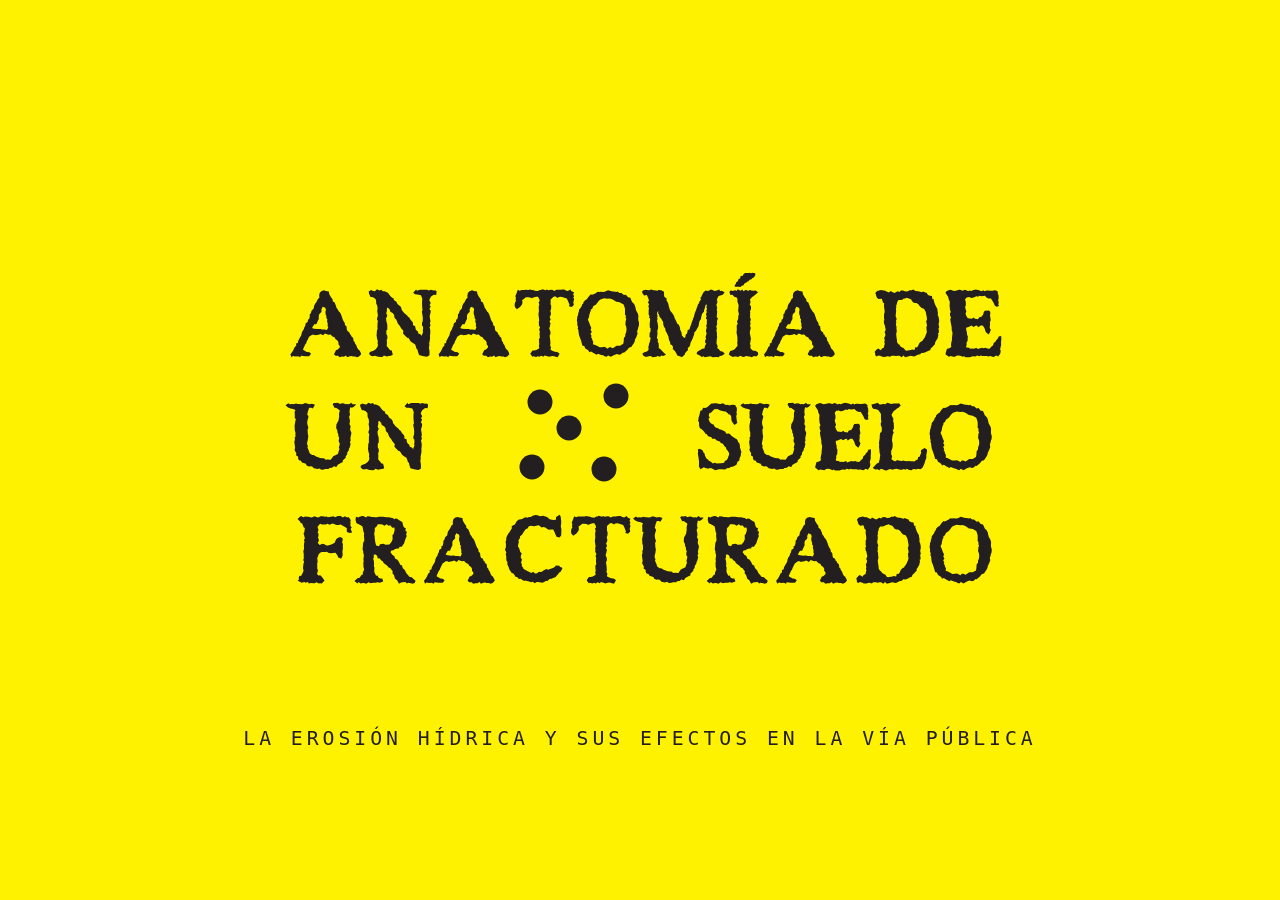
==== commit e89ab5f2: "Add investigacion.html and mapa.html for interactive research presentation - Created investigacion.h" ====
--- a/index.html
+++ b/index.html
@@ -12,74 +12,54 @@
         }
         @font-face {
             font-family: 'ApercuMono';
-            src: url('ApercuMonoProMedium.ttf') format('truetype');
-            font-weight: 500;
-        }
-        @font-face {
-            font-family: 'ApercuMono';
             src: url('ApercuMonoProBold.ttf') format('truetype');
             font-weight: 700;
         }
-        @font-face {
-            font-family: 'ApercuMono';
-            src: url('ApercuMonoProLight.ttf') format('truetype');
-            font-weight: 300;
-        }
 
         * { box-sizing: border-box; margin: 0; padding: 0; }
 
         body {
-            background: #FFE500;
+            background: #fff200;
             width: 100vw;
             height: 100vh;
             overflow: hidden;
-        }
-
-        #inicio {
-            position: fixed;
-            inset: 0;
-            background: #FFE500;
             display: flex;
             align-items: center;
             justify-content: center;
         }
 
         #logo-wrapper {
+            position: relative;
             cursor: pointer;
             user-select: none;
-            width: min(680px, 80vw);
-        }
-
-        #logo-wrapper svg {
+            width: min(1400px, 95vw);
+        }
+
+        #logo-img {
             width: 100%;
             height: auto;
             display: block;
-        }
-
-        #logo-texto-group {
             transition: opacity 0.5s ease;
         }
 
-        #instruccion {
-            text-align: center;
-            margin-top: 1.4rem;
-            font-family: 'ApercuMono', monospace;
-            font-weight: 400;
-            font-size: 11px;
-            letter-spacing: 0.3em;
-            color: #333;
-            text-transform: uppercase;
+        .punto-logo {
+            position: absolute;
+            width: 25px;
+            height: 25px;
+            background: #231f20;
+            border-radius: 50%;
+            transform: translate(-50%, -50%);
             transition: opacity 0.3s ease;
+            pointer-events: none;
         }
 
         .punto-flotante {
             position: fixed;
-            width: 16px;
-            height: 16px;
-            background: #111;
+            width: 25px;
+            height: 25px;
+            background: #231f20;
             border-radius: 50%;
             transform: translate(-50%, -50%);
-            opacity: 0;
             cursor: pointer;
             z-index: 100;
             transition: transform 0.15s ease;
@@ -88,175 +68,142 @@
             transform: translate(-50%, -50%) scale(1.5);
         }
 
-        .etiqueta-flotante {
+        .etiqueta {
             position: fixed;
             font-family: 'ApercuMono', monospace;
-            font-weight: 700;
-            font-size: 11px;
-            letter-spacing: 0.18em;
+            font-weight: 350;
+            font-size: 25px;
+            letter-spacing: 0.1em;
             text-transform: uppercase;
-            color: #111;
+            color: #231f20;
             opacity: 0;
             pointer-events: none;
             white-space: nowrap;
             z-index: 100;
-            line-height: 1.6;
-        }
-        .etiqueta-flotante.activa {
+            line-height: 1.5;
+            transition: opacity 0.5s ease;
+        }
+        .etiqueta.activa {
             pointer-events: auto;
             cursor: pointer;
         }
-        .etiqueta-flotante.activa:hover {
-            text-decoration: underline;
-        }
-
-        #punto-origen {
+
+        #subtitulo-inicio {
             position: fixed;
-            width: 10px;
-            height: 10px;
-            background: #111;
-            border-radius: 50%;
-            top: 50%;
+            bottom: 140px;
             left: 50%;
-            transform: translate(-50%, -50%);
+            transform: translateX(-50%);
+            font-family: 'ApercuMono', monospace;
+            font-size: 19.8px;
+            letter-spacing: 0.2em;
+            text-transform: uppercase;
+            color: #231f20;
+            white-space: nowrap;
+            padding: 10px 20px;
+            transition: opacity 0.5s ease;
+            z-index: 50;
+        }
+
+        #subtitulo-inicio.oculto {
             opacity: 0;
-            z-index: 100;
             pointer-events: none;
         }
     </style>
 </head>
 <body>
 
-<div id="inicio">
-    <div>
-        <div id="logo-wrapper" onclick="explotar()">
-            <svg id="logo-svg" viewBox="380 250 1210 530" xmlns="http://www.w3.org/2000/svg">
-                <g id="logo-texto-group">
-                    <path d="M469.39,293.98l2.24,4.02,3.13,4.32v2.83l3.13,2.09,1.34,3.43.89,1.79.45,2.53,2.24,3.13,1.79,3.28,1.34,1.04,1.79,2.98,2.83,8.2.75,1.94,2.53,4.02.45,3.43,2.24,1.79.6,5.07.89,2.38,2.98,1.64,1.34,4.02,1.19-.15.6,2.68,2.83,2.38.89,5.22,1.94,1.94v1.49l2.53,3.58.6,2.38,1.94,3.58,1.79,1.04,2.09,3.43,1.04,3.28-3.43,3.43-3.58,1.19-2.09-1.04h-4.32l-1.04-.89-3.73.6-3.73,1.49-2.24-2.83-3.13,2.09-3.28-.3-3.43,1.04-2.53-2.53-3.88.3-2.53-2.38,3.28-6.71,2.09-.45,3.43-3.13.45-2.53-2.24-3.13v-3.28l-1.64-2.68-3.28-2.24-.89-2.38-3.58-1.49-3.13-3.28-3.43.45-5.37-1.94-2.98,2.83-3.88-2.24-3.13,1.34-2.68.3-2.68.6-1.94-1.04h-2.98l-4.77,3.43-1.04,2.24-.45.75-2.38,4.92-.75,2.53-.89.45-2.98,6.26-1.19,3.13,6.11,3.58,1.19-.15,2.98.75,2.53,2.09-2.98,3.88-2.38.15-4.47.15-2.38-.45-3.58-.45-1.49,2.38-3.13-1.79-3.73.45-4.32-.75-2.53,1.94-1.64-4.62,1.94-2.53,1.49-1.94,1.64-2.98,1.79-4.02,2.38-1.94-.3-3.43,2.83-1.04.45-3.13,2.09-4.02,1.04-1.64,1.79-3.13.6-2.38.45-2.09,1.49-3.13,1.34-1.79.75-2.68,1.79-3.43.45-3.43,3.43-2.38.3-3.73,1.79-.6,1.04-4.32v-3.58l1.34-.75,1.49-4.47,2.98-3.13.6-1.49.3-2.53,1.64-3.88,1.79-2.09,2.98-5.81,1.94-1.49-.15-4.32.75-3.43,2.53-2.83,4.17-1.34,2.98,1.04,4.77.75.75,4.32ZM454.94,348.38l2.53,1.19h4.47l3.88.89,2.09-4.77-1.19-1.19.3-4.02-1.19-3.88.6-2.68-1.49-2.09-.3-3.73-.89-1.64-.45-4.17.75-3.73-.89-2.98-4.17-1.79-2.09,4.32.45,2.68-1.04,2.24-2.68,2.09-.89,3.73.15,4.17-1.34,2.38-2.53,6.11h-3.43l-3.43,5.81,2.98,1.34,6.71.45,3.13-.75Z" fill="#231f20"/>
-                    <path d="M638.26,295.18l-3.88-.15-3.73,2.38-1.04,1.04-1.94,4.02-.15,1.49,2.09,4.02-1.94,3.43,1.94,1.64-2.09,4.32,2.09,2.68-.45,4.17-1.19,3.73v1.64l1.19,7.3-.89,3.73,1.04,2.09-1.64,4.17.75,1.34.45,3.28v3.73l-.45,4.02.15,4.77-.15.89-1.34,7.45.45,1.79-.75,3.58.3,2.98.45,2.09.15,3.88-.15,3.88-3.88,2.24-2.83-.6-2.24-.15-3.28-.75-4.17-1.49-1.94-5.81-.6-2.83-1.49-1.19-1.19-4.02-1.34-3.13-2.53-1.19-4.17-3.13-1.79-2.98-2.24-2.98-.89.6-2.24-2.09-4.92-5.07.6-3.73-1.64-2.53-1.34-1.04-1.94-3.28-.6-1.34-2.98-3.28-1.04-2.38-1.64-4.62-1.34-.75-1.49-1.79-.75-4.92-2.24-2.68-3.58-1.79-1.04-3.73-3.13-2.98-1.19,1.04-.15,4.62-.3.89-.6,2.53,1.64,3.88-2.09,4.32.6,2.98-.15.89,1.34,4.47.3,2.38v6.56l-1.34,1.34-.15,3.43v2.24l1.34,2.68.45,4.02-1.34,2.83.45,2.83-.15,4.32-.15,2.38,2.53,3.28,2.83,3.28,2.53.6,1.64,6.86-3.13,1.19-3.43.75-2.68.6-4.92-1.64-1.49,1.94-2.53.45-4.02-.45-2.38-.3-3.28-1.04-4.47.75-2.24-.75-2.53-2.53v-2.24l2.68-2.24,4.02-1.04,3.43-2.38,2.98-3.73.6-3.88-.6-1.04.3-4.62-1.04-2.98-.89-5.51.3-2.98.15-4.32,1.19-3.43-.3-1.34.15-6.71.6-3.88-1.34-2.38-.15-1.34,1.49-4.77-.75-6.26-.45-1.19.75-2.98-.45-4.77-1.64-3.73-.15-1.34-.3-4.92-3.13-3.13-2.09-.89-3.73-.75-2.09-5.22-.6-2.98,4.02-2.24,2.98,1.49,2.98.15,3.28-2.83,3.88,1.94,2.98-1.49,2.24,2.38h2.98l5.07,2.38,4.17,5.66,2.53,2.24,2.24,1.04.45,2.83,4.02,2.53,1.79,3.73,1.64,1.49,2.83,1.94,1.64,2.68.3,2.83,1.94,2.53,2.09,2.53,4.77,3.88,1.34,2.09,1.94,1.34,1.79,2.98,4.02,4.92.15,4.17,3.28,1.04.75,4.32.6,1.64,3.28,3.43.75,3.13,2.38.15,3.58,3.58-.75-1.49,2.09-4.62-.6-2.38.6-3.13-.45-4.32-1.19-.6-.15-3.73,1.04-3.43.3-4.62-.6-5.51-.6-2.38-.3-3.58,1.04-.75-.45-4.92-.3-4.47v-4.77l.45-4.32-2.24-5.51-5.51-1.19-3.88-.3-2.83-2.38,4.62-5.37,1.19,2.24,4.62-1.79,3.43-.15,2.24.3,3.73-.3,2.68.15,1.94,1.19,3.58-1.04,4.17,1.04,2.38-.3,2.53,1.34-.75,5.96Z" fill="#231f20"/>
-                    <path d="M793.05,338.65l-2.53-.6-3.58.89-3.58-.3-3.13-.15-1.94.75-3.73,1.04-1.04,3.43-3.88,1.94-2.68,3.43-1.04,2.98.89,3.28,1.34,3.58,2.68,3.58,1.64,3.88,2.98,2.53,3.88,1.64,2.38,2.38,3.43,2.53,3.28,2.38,1.64,3.43,3.13,2.83,2.53,3.13,1.49,4.47,1.49,2.53,1.19,3.28.45,4.17.15,3.58-.75,3.28-2.09,3.13-2.98,2.83-3.43,2.53-2.83.3-3.88.89-4.17-.6-3.88-2.38-2.38-3.28-3.43-2.38-1.94-3.58-2.09-4.17-1.79-3.43-3.88-2.53-3.43-2.24-3.43-.89-2.98-2.53-4.02-.15-3.43-2.53-2.68-1.04-2.83.89-3.28,2.98-3.73,3.58-1.64,3.73.6,1.79,2.68,2.53,3.43,1.04,3.43,2.24,1.79,3.43,2.68,1.94,2.68,3.43,1.34,2.38,3.58,1.04,3.13,1.19,3.28.6,3.58,2.68,2.53,4.02,1.04,2.68,1.04,4.17.15,2.24-1.04,2.98-1.64,2.68-2.83,1.34-2.98.15-3.88-1.04-2.83-2.24-1.94-3.73-.89-3.73-.6-2.68-2.09-2.98-1.49-1.94-3.28-1.34-3.88.45-2.83-1.64-3.88-3.13-1.04-3.43.3-2.98,1.34-3.73,2.38-1.94,3.58,1.04,2.38-.15Z" fill="#231f20"/>
-                    <path d="M963.54,295.03l-1.79,4.77.45,2.38-1.49,3.73.15,1.64,1.64,3.43-1.04,4.17.15,2.09,1.19,2.24.3,5.07-1.19,2.98.75,4.32-.75,3.73.6,3.43-.6,1.49.6,5.07-.89,4.62.15,1.49-.3,3.58-1.19,4.02.45,3.88-.15,1.34.89,4.17-.75,1.94.15,3.28-.6,3.58,1.04,3.43-.45,3.58.75,2.53-.3,3.88-4.47,1.04-2.83-.3-3.73-.75-2.38.6-3.58.89-2.53-3.73-1.79.15-3.58-.15-2.53,1.04-3.58-.15-4.32,1.04-4.17-1.19-2.83.75-3.88-.6-2.38,1.34-3.73-1.64-3.58.89-3.13-.45-1.49,2.38-4.32,2.68-4.77,1.64-3.43,2.68-2.83,3.28-1.34,2.83-2.24,1.49-3.13,2.83-1.64,1.49-3.13,1.04-2.09,2.98-3.13,1.34-2.53.3-2.83,1.64-2.24.15-4.32,2.68-1.34,1.94-1.94,2.68-2.83,1.04-.3,3.58-2.98,4.62-2.83,2.68-4.32,1.49,1.64,4.17-.6,2.53,1.04,4.47-.75,3.73,2.38,4.17.15,3.73,1.64,2.09-.45,3.88.75,2.68-.45,4.17,1.04,2.38,3.73-1.04,1.19-2.09,3.43.15,2.09-2.24,2.53-2.09.45-4.02,2.53-3.28-.15-2.53-.45-2.68.45-3.58-1.34-3.43-2.09-1.64-3.58.45-2.83,2.24-4.02-.3-4.17,1.04-2.38.15-2.09-1.04-4.62,2.68-3.43,1.79-3.58,2.38-2.98,1.04-1.34.75-4.47-.75-2.09-1.64-4.32-5.07-2.24-3.73.75-2.24,2.38.3,3.13-1.34,2.53-.89-.45-4.32,3.28-2.53,2.98-.6,3.88-1.04,3.58.89,2.83-.45,4.17,1.34,3.13,2.38,2.98.89,3.43-.45,4.02.89,3.28.6,3.88-.75,2.38.15,4.47,1.34Z" fill="#231f20"/>
-                    <path d="M1070.2,384.31l-3.58-1.19-3.13.89-2.83-1.04-3.58.3-2.83-.89-3.28-1.04-1.94-3.73-2.09-4.02.6-3.28,1.19-3.43.15-3.13,1.19-2.68-.45-3.58,1.19-3.28.89-4.62.3-3.73-.15-2.68-1.64-2.38-.6-3.58.15-1.79-.89-4.47-.89-2.83.89-5.07-1.04-2.38.3-1.79-.6-4.77.89-4.32-.89-2.53.15-3.43,1.19-3.13,1.04-4.47-.45-2.24,3.88-1.04,2.38-1.19,4.17.6,3.28-1.34,2.68.15,3.43-.75,2.98.45,3.73-.3,3.43.6,3.58,1.04,2.38-.75,3.28.3,3.88.89,2.24-.3,3.43,1.34,2.83-.89,4.17.89,5.81-.45,2.83.75,3.88-.45,2.68-.15,4.02.45,2.68,2.09,2.98,1.49.6,2.09,3.13,4.02,1.64,3.13,2.68.89,2.83,3.43,2.24,3.73.75,3.28,2.38,1.79,3.43-2.24,2.68-.45,4.02-2.68,1.64-2.83-.15-4.02-1.49-2.53-1.64-3.88-.15-2.24-2.38-2.98-2.24Z" fill="#231f20"/>
-                    <path d="M1160.05,296.97l-1.49,2.53.45,3.88-1.64,3.13.89,3.28-1.79,3.88.75,4.02-1.04,3.88,1.04,4.77-1.49,3.13.15,3.88-1.04,2.98,1.34,5.37-1.34,2.98,1.19,3.13-.45,3.28.75,2.68-1.04,3.28.6,2.53-1.04,3.73.89,4.47-1.49,2.68.3,4.02-1.49,3.43.3,2.83.45,4.62-4.62.75-2.38-1.04-3.43.45-2.24-.75-4.17.75-2.98-1.49-2.98,1.34-3.73-.75-1.49,1.94-3.88-.75-2.53.15-3.13-1.79-2.98.45-3.43-1.64-3.58,1.94-3.13-.89-2.24.6-3.43-1.49-3.58,1.34-2.98-1.04-3.88,1.64-3.58-1.34-2.38.75-3.88-1.19-3.88,1.64-2.24-.15-3.28,1.49-4.32-1.34-3.43,1.34-4.47-4.62-.6-3.73.89-4.17-1.04-3.58,1.04-2.53-1.19,3.13-6.26,3.28.45,4.17-.89,3.13.75,3.43-1.19,3.28.6,4.17-.75,3.73.15,4.32-.75,3.43.45,4.02-.6,2.98,1.34,3.88-.89,3.28,1.04,3.43-.6,3.73,1.34,3.13-.75,2.53.75,5.37-1.19Z" fill="#231f20"/>
-                    <path d="M1287.49,295.03l-1.79,4.77.45,2.38-1.49,3.73.15,1.64,1.64,3.43-1.04,4.17.15,2.09,1.19,2.24.3,5.07-1.19,2.98.75,4.32-.75,3.73.6,3.43-.6,1.49.6,5.07-.89,4.62.15,1.49-.3,3.58-1.19,4.02.45,3.88-.15,1.34.89,4.17-.75,1.94.15,3.28-.6,3.58,1.04,3.43-.45,3.58.75,2.53-.3,3.88-4.47,1.04-2.83-.3-3.73-.75-2.38.6-3.58.89-2.53-3.73-1.79.15-3.58-.15-2.53,1.04-3.58-.15-4.32,1.04-4.17-1.19-2.83.75-3.88-.6-2.38,1.34-3.73-1.64-3.58.89-3.13-.45-1.49,2.38-4.32,2.68-4.77,1.64-3.43,2.68-2.83,3.28-1.34,2.83-2.24,1.49-3.13,2.83-1.64,1.49-3.13,1.04-2.09,2.98-3.13,1.34-2.53.3-2.83,1.64-2.24.15-4.32,2.68-1.34,1.94-1.94,2.68-2.83,1.04-.3,3.58-2.98,4.62-2.83,2.68-4.32,1.49,1.64,4.17-.6,2.53,1.04,4.47-.75,3.73,2.38,4.17.15,3.73,1.64,2.09-.45,3.88.75,2.68-.45,4.17,1.04,2.38,3.73-1.04,1.19-2.09,3.43.15,2.09-2.24,2.53-2.09.45-4.02,2.53-3.28-.15-2.53-.45-2.68.45-3.58-1.34-3.43-2.09-1.64-3.58.45-2.83,2.24-4.02-.3-4.17,1.04-2.38.15-2.09-1.04-4.62,2.68-3.43,1.79-3.58,2.38-2.98,1.04-1.34.75-4.47-.75-2.09-1.64-4.32-5.07-2.24-3.73.75-2.24,2.38.3,3.13-1.34,2.53-.89-.45-4.32,3.28-2.53,2.98-.6,3.88-1.04,3.58.89,2.83-.45,4.17,1.34,3.13,2.38,2.98.89,3.43-.45,4.02.89,3.28.6,3.88-.75,2.38.15,4.47,1.34Z" fill="#231f20"/>
-                    <path d="M1403.42,295.18l-1.64,2.53.3,2.98.6,1.94-.45,3.88,1.04,2.38-.75,4.32,1.34,3.43-.89,4.32,1.19,2.09-.45,4.02.6,5.22-.6,1.64.75,4.77-.6,3.43.75,2.53-.89,3.43.6,5.37-.75,3.88.45,3.13-.3,3.73.45,2.53-.3,4.02-3.88.6-3.43-.3-2.68.75-3.88-.75-2.53-1.79-1.64,2.24-2.53-.45-4.02.6-2.68-1.04-1.49,1.64-4.17-.6-3.73.89-2.83-1.34-2.98.45-4.32-1.04-2.24,1.64-3.88-1.04-2.98.89-3.13-1.79-.3,3.43-1.04,2.24-1.64,1.94-2.98,2.83-5.51,2.83-2.53,2.68-4.77.89-3.88,1.94-2.53,3.43-2.68,1.79-1.04,2.98-2.24.89-3.58,1.94-1.34,1.64-2.09,1.49-3.43,1.34-1.19,3.43-2.98,1.64-.75,3.58-2.53,1.64-1.34,3.13-1.04,2.53,4.32-1.19,3.43.45,1.79,2.38,2.83-.15,2.98,1.64,4.32-.3,2.98,1.04,2.83-.45,3.88.75,4.02.3,2.68,1.94,3.43,2.24,2.83-.75,4.17,1.04,4.62-1.19,1.79-.45,4.17-.3,3.58.3,4.47-1.34,3.43,1.64,3.73-3.13,1.04-2.83-.89-3.43,1.34-2.83-.75-3.13.6-4.17-1.04-2.24.89Z" fill="#231f20"/>
-                    <path d="M1514.4,295.03l-.3,3.28,1.04,3.73-.75,3.28.6,3.43-.6,1.94.75,4.17-1.04,4.17.6,2.53-.45,3.43.45,3.88-.75,3.43.89,3.58-.45,2.68.3,3.88-.75,3.28.6,3.88-.45,3.13.3,3.43-1.04,4.47.89,3.43-.3,2.68,1.04,2.83-4.62.89-2.38-1.19-3.43.75-2.24-1.04-3.73.89-3.73-1.19-3.28,1.04-2.53-.45-3.43.15-2.38-1.64-3.43.89-2.83-.75-3.43.45-3.43-1.04-3.13.89-3.43-.75-1.49,2.09-3.28-1.04-4.62.89-3.43-.75-2.38,1.04-3.88-1.04-.89,3.13-2.98,2.83-4.62,3.43-3.58,2.38-3.73,1.49-2.68,3.43-2.09,2.09-2.83,1.94-1.79,2.98-2.38,1.04-1.04,3.43-2.24,2.68-1.64,2.09-2.53,3.88-2.38,3.73,3.73,2.38-1.04,2.98,1.04,3.43-1.34,3.88,1.64,2.53-.45,3.73.89,4.02-.89,1.79.75,4.32-1.04,2.68.75,3.58-1.49,4.32-.75,3.13.45,4.62,3.28-2.38,2.53-.89,3.73.6,1.64-1.04,4.47,1.04,3.43-1.34,3.28,1.34,2.83-.89,3.13.45,3.58-1.34,4.32,1.04,4.02-1.34,3.13.75,3.28-.45,3.88,1.34Z" fill="#231f20"/>
-                    <path d="M827.51,645.87l5.66-3.58,1.64,2.98.3,2.98.45,3.28v4.77l-.15.45-.45,4.32.89,3.28v3.58l-.15,4.02-.15,3.13-2.68,2.98-4.62-.89-2.24-4.92-.6-1.94-2.38-4.62h-2.98l-4.17.3-3.43-2.24-1.04-1.04-4.17-1.04-2.68.6-4.17-3.58-4.62.75-2.38.89-3.73-.15-1.49-.45-3.73.75-1.94,3.58-2.68.6-3.58,4.62-2.24,4.17-2.24,1.94-1.19.6.15,2.68-2.68,4.17.75,3.43-.89,1.49-.6,5.51,1.49.75,2.24,6.86,2.24,2.38-1.34,3.73-.15,2.83,1.79,3.13-.6,2.68-.89,1.94,1.34,2.24v3.73l1.94,1.94.45,1.94,3.28,2.09,4.62,2.38,4.92,2.38,2.53-1.94,3.13,2.83,3.13-.45,3.28-2.53,2.83.3,2.98-1.19.89-1.19,4.92-2.38,2.53,1.34,1.94-.75,6.71-2.53,2.53-1.64,1.04-1.79,5.66.3.89,2.09,2.53.3,1.34,2.24-2.83,4.92-2.53,1.64-1.49,2.24-1.64,1.64-2.24,2.83-4.77,2.09-1.79.75-2.98.45-3.88,3.28-1.34-.75-2.83,1.64-2.98,1.49-7.3-.89-1.94-.15-3.13,2.09-3.28-2.68-2.24,1.04-3.43-1.34-6.26-1.34-.89.75-3.58-1.79-2.53-1.94-2.68.6-2.68-2.83-3.43-1.34-.45-1.64-2.24-2.98-2.68-.89-2.68-4.02-1.34-2.09-.6-2.38-1.34-3.28-1.04-1.94.3-3.13-1.79-3.28-.15-5.96-.89-4.32,1.19-1.64-2.38-5.22.89-1.34.6-2.24.15-4.47-.6-4.17,1.19-2.83-.3-1.49.75-3.58,1.19-2.38,1.34-2.24,2.24-2.83,1.04-1.94,2.53-3.73-.45-3.13,3.28-2.24,1.94-.75,2.24-4.32,3.13-3.13,1.94-.3,4.32-.75,2.68-2.09,3.43-.89,2.53,1.04,1.64-1.34,3.13.15,2.98-1.94,4.32-1.19,2.98.3,4.92,1.49,4.32-.75,2.38.89,1.49.15,3.43,1.64,2.83,2.68,3.88.89,2.24.3,3.88-.15.3-4.32Z" fill="#231f20"/>
-                    <path d="M943.56,651.83l1.49,3.58-1.49,1.49,1.49,2.53-.75,2.83-.6,2.24.89,4.02-1.49,1.79-2.09,1.79-4.17-1.19.89-2.38-2.53-6.56-1.79-3.43-6.11-2.09-2.98-.75-3.43.45-1.79,1.64-4.17-2.68-2.83.89-4.17,4.02v7.75l.89,1.79v1.79l-.15,3.28-1.19,3.58,1.04,4.02-.6,2.53-1.49,2.98,1.04,2.38.45,1.34-1.79,3.58,1.79,2.98-.75,2.24-.45,2.68-1.04,2.68,2.09,5.81-.3,3.88-1.19,1.64.6,4.32.45,2.98.3,6.56-.75.75,1.64,4.32-.75,3.28,1.79,1.34,4.77,2.09h1.19l3.73.6,2.83,2.53-3.13,5.51-2.98-.75-2.53-.75-2.38-.45-4.02.75-1.79.6-2.38-1.04-4.62-1.04-1.64,1.79-3.58-1.49-2.98,1.79-2.53-1.04-2.53,1.34-4.17-1.19-1.79.6-3.28-4.62,3.58-5.07,2.53-.15,3.58-.89,4.62-2.68-.75-3.28.75-3.58-.3-1.34-.3-5.81,1.49-2.53-.3-2.53-.15-3.28.3-4.02-1.04-3.58,1.49-2.53-1.94-3.73.15-3.13-.3-2.53.75-2.38-.45-2.98-.6-4.62-.15-2.53.75-4.32-.3-4.77v-2.24l.89-3.58-1.19-3.13,1.79-2.24-.6-2.53-2.09-4.02-2.98-.15-4.77,1.49-1.49,1.19-3.43-1.34-2.83-.6-3.73.3-2.09,1.94-3.58,2.24.45,4.02-.6,2.83-1.79,2.09-1.04,1.64-5.37,4.17-2.98-3.43-.75-3.43.75-3.88,1.49-2.53-.75-2.83.75-1.49-1.04-3.58,1.04-1.94,1.19-3.13,1.64-4.62,2.98,1.64,2.98-1.34,4.32.15,2.53-.3,3.58.15,3.28-.6,2.09.6h2.24l2.83,1.34,4.77.45,3.28-1.79h1.79l2.24-1.04,5.07,1.34,1.79-1.19,2.38,1.34,4.32-.75,2.98.45,1.94,1.34,3.73-1.64h3.88l2.53-.3,2.98-.3,2.83-.15,2.68,1.64,2.83.75,4.17-2.09,1.79,2.53,4.02,1.79-1.34,3.13Z" fill="#231f20"/>
-                    <path d="M1050.22,657.05v3.13l.75,2.83-.75,1.49-.75,2.09,1.04,4.02.3,3.73-.89,3.43,1.94,3.73-.75,4.77.45,1.64,1.49,3.88v1.19l-.89,3.88-.75,4.32.75,2.38-1.34,2.53,1.04,3.73-.45,1.04-1.04,4.32-1.04,1.34-.3,2.53-2.38,3.88-.45,3.43-2.24,2.53.45,1.79-3.28,3.13-1.49,1.04-.15,3.13-3.73,1.94-4.17,2.24-2.24,3.43-3.88-1.04-3.13,2.24-3.73.3-1.64,1.79h-4.77l-4.47,1.04h-2.09l-2.98-1.79-3.13.89-5.66-1.19-2.83-2.98-2.83-.45-2.09.6-3.73-1.64-1.19-2.68-2.38-.75-3.88-1.19-1.49-2.83-3.13-.89-1.49-3.28.3-2.38-3.43-2.09.45-3.73-1.94-2.83-.89-2.68.89-2.53-1.04-8.2-.3-1.04,1.04-3.43-.3-4.62h1.19l-.15-3.58.15-2.98-1.19-4.32v-3.13l-.3-2.98.45-3.43.6-1.94v-2.09l1.19-3.88-1.94-1.34.15-3.88-.15-3.13-.15-2.98,1.34-2.68-3.58-1.94-4.02-.6-4.17-1.49-4.02-3.73,4.62-3.13,2.09,1.79,4.17-.6,1.34.6,4.62-1.19,2.24.6,2.68-.15,2.38.45,3.58-.45,3.13-1.49,4.47,1.19,2.38.75,3.28-.6,3.58.6,1.94.89-3.28,6.11-2.53-1.34h-3.13l-2.09,5.37-.45,2.38-.75,2.98,1.79,2.38.15,1.94-1.19,3.88-.75,3.88.45,4.02,1.49,4.62-1.34,3.13.3,4.02v2.24l.89,4.17-.89,5.81-.89,4.17-.15,3.13,1.34,1.94-.75,2.83,1.34,3.13,1.19,2.68.89,2.98,3.88,2.83,2.53.15,3.73,2.24,3.28,1.34,3.28,1.04,3.43.6,2.24-.15,3.13,2.38,1.94-.45,5.96.3,3.88-5.37,7.3-3.73.89-2.68,1.79-5.66-1.19-.75,1.64-7.45-1.64-2.24-.15-2.83.75-3.88-1.49-2.83.3-2.09-1.64-3.73v-2.53l-1.94-4.02.3-4.02.15-1.94,3.28-6.11,1.04-7-.3-1.64.45-4.47.75-1.64-.15-1.49-5.81-3.73-2.09.15-3.13-5.81,1.49-1.94,3.28.15,3.43-.75,3.43,2.24,1.34-1.04,3.88-.3,3.73,1.79,1.79-.45,3.58.15,3.13-2.24,2.53,2.38h3.73l1.64.3-3.43,3.58-3.28,1.64-2.53-.89-1.04,5.81Z" fill="#231f20"/>
-                    <path d="M1160.45,750.05l-4.02,1.04-1.79-.6-4.62-.89-1.94,1.04-2.24-2.24-4.62.6-1.34-.3-4.47,2.53-2.53-5.22-2.38-2.09-1.34-.89-1.49-5.37-2.68-3.58.75-2.38-4.17-5.51-2.38-.75-1.79-2.24-6.11-4.62-1.34-2.98-2.83-1.64-1.79-2.68-3.43-.45-.75-3.43-2.38-2.24-3.28.3.45,3.73-1.19,2.38.89,2.68.6,4.92-.15,2.98-.15,1.79.89,1.49-.3,4.17.15,3.58,2.68,5.37,2.53-.45,1.04,3.28,3.13,1.64,3.13-.15,1.49,4.62-2.68,1.04-2.53,1.04-3.73-.89-2.98,1.04h-3.43l-3.28.3-1.19.3-3.13-1.34-4.17,2.24-3.13-1.19h-1.94l-3.58.6-3.28-2.24-1.49,2.38-4.92-3.88,4.77-4.47,3.28-.75,3.28-4.62,2.09-.3-.3-3.13,2.24-4.77-1.04-3.58-.15-2.83-.15-4.77.6-1.04-.45-3.73.75-7-1.19-3.88.3-1.19-1.19-3.58.45-5.51.6-5.51,1.49-2.38.15-2.09-.6-6.71.45-3.58-1.19-2.24-.15-1.19-1.34-7.3-3.58-2.24-2.38-1.34-3.43-1.49-1.34-4.02-.3-2.24.89-4.02,3.73,1.19,1.49-1.19,4.62-1.04,1.34-.15,4.92,2.38,1.34-1.94,5.07.3,1.19.89,3.73-.15,2.24.45h3.43l2.83-.75,4.32.15,2.68-.3,1.79.75,3.28.15,3.73.15,3.13.6,2.98.3,2.53,2.24,1.49-1.19,2.98.45,3.28,2.38,4.77,2.53.75,2.38,1.04,4.62,1.19,1.64,2.68,1.19-.75,4.32,2.53,1.49-1.34,4.62,1.04,1.94-1.64,3.73-.45,1.34-2.24,6.86-1.19,1.34-2.38,3.73h-3.58l-.89,2.68h-2.98l-3.73,1.19-1.94,1.49-3.28.6-1.34,2.68,2.98,4.47h.75l2.53,2.24,1.19,3.58,3.13,1.34,2.53,3.28,1.49,3.43,1.49,2.38,1.94-.15,1.19,4.17,3.58,3.73,1.94,4.47,1.04,1.04,4.47,4.92,3.28.45,2.83,2.83,3.13,2.83-1.19,3.58ZM1123.64,685.37l1.79-3.88-.15-7.15,1.79-1.64,1.64-6.11-.45-4.32-3.28.3-3.28-3.58-2.68.75-2.98-2.53-3.28,2.38-3.43-1.94-3.73-.45-3.58.15-1.19,2.68-3.28,3.28-.3,1.79.15,2.24-1.04,5.07.75,3.58.15,3.58.3,1.94.45,3.73,1.49,5.66,4.32,1.19,1.79-3.43,5.66-.6,2.98,1.64,6.11-.45,3.28-3.88Z" fill="#231f20"/>
-                    <path d="M1236.4,651.68l2.24,4.02,3.13,4.32v2.83l3.13,2.09,1.34,3.43.89,1.79.45,2.53,2.24,3.13,1.79,3.28,1.34,1.04,1.79,2.98,2.83,8.2.75,1.94,2.53,4.02.45,3.43,2.24,1.79.6,5.07.89,2.38,2.98,1.64,1.34,4.02,1.19-.15.6,2.68,2.83,2.38.89,5.22,1.94,1.94v1.49l2.53,3.58.6,2.38,1.94,3.58,1.79,1.04,2.09,3.43,1.04,3.28-3.43,3.43-3.58,1.19-2.09-1.04h-4.32l-1.04-.89-3.73.6-3.73,1.49-2.24-2.83-3.13,2.09-3.28-.3-3.43,1.04-2.53-2.53-3.88.3-2.53-2.38,3.28-6.71,2.09-.45,3.43-3.13.45-2.53-2.24-3.13v-3.28l-1.64-2.68-3.28-2.24-.89-2.38-3.58-1.49-3.13-3.28-3.43.45-5.37-1.94-2.98,2.83-3.88-2.24-3.13,1.34-2.68.3-2.68.6-1.94-1.04h-2.98l-4.77,3.43-1.04,2.24-.45.75-2.38,4.92-.75,2.53-.89.45-2.98,6.26-1.19,3.13,6.11,3.58,1.19-.15,2.98.75,2.53,2.09-2.98,3.88-2.38.15-4.47.15-2.38-.45-3.58-.45-1.49,2.38-3.13-1.79-3.73.45-4.32-.75-2.53,1.94-1.64-4.62,1.94-2.53,1.49-1.94,1.64-2.98,1.79-4.02,2.38-1.94-.3-3.43,2.83-1.04.45-3.13,2.09-4.02,1.04-1.64,1.79-3.13.6-2.38.45-2.09,1.49-3.13,1.34-1.79.75-2.68,1.79-3.43.45-3.43,3.43-2.38.3-3.73,1.79-.6,1.04-4.32v-3.58l1.34-.75,1.49-4.47,2.98-3.13.6-1.49.3-2.53,1.64-3.88,1.79-2.09,2.98-5.81,1.94-1.49-.15-4.32.75-3.43,2.53-2.83,4.17-1.34,2.98,1.04,4.77.75.75,4.32ZM1221.94,706.08l2.53,1.19h4.47l3.88.89,2.09-4.77-1.19-1.19.3-4.02-1.19-3.88.6-2.68-1.49-2.09-.3-3.73-.89-1.64-.45-4.17.75-3.73-.89-2.98-4.17-1.79-2.09,4.32.45,2.68-1.04,2.24-2.68,2.09-.89,3.73.15,4.17-1.34,2.38-2.53,6.11h-3.43l-3.43,5.81,2.98,1.34,6.71.45,3.13-.75Z" fill="#231f20"/>
-                    <path d="M1403.42,703.85l-1.19,2.38.45,1.19.45,4.92-1.64.89.6,3.13-.89,3.43-.15,1.34-2.09,3.43-2.38,4.02.45,1.64-2.68,2.68-1.19,1.79-2.83,2.24-1.19,3.13-2.53.89-5.81,2.98-3.43.6-1.49-.3-2.68,2.09-3.58.89-3.73,1.94-2.24.89-5.51-1.04-2.68.75-5.51,1.49-3.13-2.83-2.68,2.83-3.43-2.38-2.24-.15-3.58.75-2.53-.45-3.73-.15-2.98,1.79-3.13-.89-2.98.15-1.64.89-4.62-.15-1.94-1.19-3.88-1.04-2.83,1.64-2.24-1.79v-2.53l-.89-2.98,3.58-4.32,2.09-1.04,4.17,2.68,1.79-2.53,3.13-1.79.3-2.68.89-2.68-.75-4.47.89-.6-1.04-4.47,1.79-3.43v-3.43l-1.19-1.94,1.79-4.17-1.04-4.77-.45-2.83-1.19-1.79-.3-5.22,1.04-.3-.75-3.28.15-7.3.89-1.64-.15-3.88-.75-4.47-.15-3.88.45-2.24-2.09-1.64-1.79-5.81-5.22.6-2.53-2.09-2.09-6.26-.45-1.19,2.98-3.13,2.98-1.04,3.28-.6,3.43.89,1.94-.3,2.98,1.79,4.32,1.49,1.94-2.24,2.98,1.34,3.58,1.79,4.92-2.83,2.83,1.04,2.09-2.09,3.43-.15,4.02,1.64,3.88-.6,2.68-1.49h3.43l1.94-1.04,4.02,2.24,4.32.45,5.66,1.64,1.79-1.34,4.47,1.94h1.19l1.79,3.13,3.13,1.64,3.43.6.75,4.92h2.38l-.3,2.24,1.64,4.92,1.19,2.98.6,1.04,2.38,4.17.15,2.83.6,2.83-.15,4.17,1.19,2.53.75,3.88.3,3.28-1.04,4.77,1.04,4.62ZM1383.89,711.3l-.45-3.58-.3-4.32,1.04-1.94-.75-4.47-.6-2.09,1.34-3.58-.45-3.88-.45-2.24-.6-2.98-.6-2.98-2.68-4.47-2.68-1.04-1.34-.45-2.68-2.68-1.79-2.83-3.43-2.09-2.53-.15-2.53-.6-1.94-2.68-1.64-2.38-6.71-2.68-2.53,1.19-2.09.3-2.24,1.64-3.43.45h-2.68l-2.24,3.58v1.64l-1.64,4.77.6,1.19-.89,2.53.45,2.68-.15,3.28-.6,4.32v1.79l1.64,4.32-1.04,2.24.3,3.43-.6,4.02.89,1.34.15,4.77.45,2.98-.15,1.34-.89,3.73.45,3.13v1.49l.75,3.88.3,4.32,2.09,3.28,1.49.45,1.79,2.83,2.09,1.19,3.13,1.64,2.38,3.43,2.09.6,6.41-1.04,2.24-.89,3.73.6,1.19-4.17,2.68.45,2.24-3.13,1.19-3.43,2.09-2.09,3.58-2.24-.15-.6,1.79-1.94,1.94-3.28,2.83-6.86.15-1.04Z" fill="#231f20"/>
-                    <path d="M1514.4,685.96l-.3,4.17v.45l.3,3.13,1.04,2.98-.3,5.22-.75,1.34-1.04,4.47-.89,1.64.15,2.38.45,2.38-1.79,4.77-1.64,3.43-.45.3-.6,3.88-1.19,2.24-2.68,4.02-1.49,2.24-2.98.75-1.49,1.19-1.64,2.53-5.51,4.77-1.64-.6-3.13,2.83-2.53.89-3.88-1.19-1.94.75-2.38.89-5.22,2.83-4.32-2.09-2.53,2.09-3.13-1.04-2.24-1.34-2.98-.45-5.22-2.24-1.94,1.64-3.58-1.94-1.49-.6-3.73-2.38-2.98,1.04-.89-2.53-2.53-1.94-2.83-1.34-1.64-4.17-2.83-.15-.6-2.38-1.04-3.73-.6-2.09-1.79-5.07-1.34-3.28-.45-2.98-.75-6.11-1.04-1.34.75-2.83-1.19-2.83v-3.88l-.75-3.88.45-2.24.3-3.73,1.04-1.94.3-2.98,1.04-2.53.3-3.13,1.94-2.24,1.94-2.83,1.19-3.58,1.49-.89.15-1.94,2.53-3.28,2.98-1.64,3.43-4.77,2.98-3.13,1.49.75,2.98-1.04,3.73-1.94,2.53-1.79,2.38.3,2.83-.3,3.58.15,3.13-.45,4.47-2.09,7.15,1.94,2.24-.15,3.73.75,1.64-.75,3.43,2.53h2.98l3.88,3.28,3.13-.75,2.38,3.13,1.19,1.19,3.43.75,2.83,6.56.75.6,2.53,2.68,1.64,3.88.45,2.09.89,3.88,2.98,5.37.75,3.43ZM1495.62,707.43l-.3-3.58-1.64-4.77.45-1.64v-2.68l1.19-4.47-.89-.6v-4.62l-1.34-1.34.15-4.17-.15-5.51-2.09-5.96-5.66-3.43-2.24-.45-3.73-.45-5.51-3.58-2.24-1.04-2.98-.75-2.83.6-3.13-.45-2.38-.45-5.96,2.09-2.68,2.09-1.79,2.68-2.38,2.83-4.47,3.13-1.49,3.88-2.68,1.34.6,1.49-1.34,2.68-1.04,3.28-.89,5.07-1.49,2.83.15,1.04,1.79,4.02,1.64,4.62,1.79,3.73-1.19,3.13,1.94,3.28-2.09,2.68,1.79,3.58-1.04,2.24,1.49,1.49,1.04,4.02,1.04,1.19-.3,4.47,2.68.45,6.56,3.43,1.04.75,4.02-.3,3.58-.45,2.24,1.19,3.13,1.64,2.09-2.24,2.38-.15,3.73,1.79,5.66-3.88,5.51-.15,5.07-2.98.75-3.88.3-5.22,2.38-3.28-.3-2.09,1.64-4.77.45-3.43Z" fill="#231f20"/>
-                    <polygon points="1137.43 260.31 1135.3 260.74 1132.77 260.31 1132.04 260.67 1129.99 260.35 1125.87 260.51 1123.32 262.67 1122.39 264.9 1118.86 265.23 1118.01 269.45 1116.11 269.36 1114.39 273.43 1111.61 275.41 1111.42 277.38 1109.5 280.06 1109.76 282.37 1115.02 282.15 1118.48 282.51 1120.8 280.53 1123.46 279.68 1125.27 276.7 1128.16 275.64 1129.94 273.36 1131.16 273.81 1132.15 272.49 1133.28 271.22 1136.01 270.33 1137.14 268.64 1139.54 267.51 1141.98 264.55 1141.98 261.07 1137.43 260.31" fill="#231f20"/>
-                </g>
-
-                <!-- LOS 5 CÍRCULOS -->
-                <circle id="c1" cx="922.05" cy="454.8"  r="20.81" fill="#231f20"/>
-                <circle id="c2" cx="802.27" cy="464.16" r="20.81" fill="#231f20"/>
-                <circle id="c3" cx="848.28" cy="504.6"  r="20.81" fill="#231f20"/>
-                <circle id="c4" cx="788.66" cy="566.29" r="20.81" fill="#231f20"/>
-                <circle id="c5" cx="903.34" cy="570.54" r="20.81" fill="#231f20"/>
-            </svg>
-        </div>
-        <div id="instruccion">— click —</div>
+    <div id="logo-wrapper">
+        <img id="logo-img" src="img/logo_tipografia.svg" alt="Logo Anatomía de un Suelo Fracturado">
+        <div class="punto-logo" id="pl1" style="left:48.02%; top:42.11%"></div>
+        <div class="punto-logo" id="pl2" style="left:41.78%; top:43.01%"></div>
+        <div class="punto-logo" id="pl3" style="left:44.18%; top:46.72%"></div>
+        <div class="punto-logo" id="pl4" style="left:41.08%; top:52.43%"></div>
+        <div class="punto-logo" id="pl5" style="left:47.05%; top:52.83%"></div>
     </div>
 
-    <div id="punto-origen"></div>
-    <div class="etiqueta-flotante" id="etq-1">Anatomía de un<br>suelo fracturado</div>
-    <div class="etiqueta-flotante" id="etq-2">Home</div>
-    <div class="etiqueta-flotante" id="etq-4">Mapa interactivo //<br>Santa Martha Acatitla</div>
-    <div class="etiqueta-flotante" id="etq-5">Frottages //<br>Archivo análogo</div>
-</div>
+    <div id="subtitulo-inicio">LA EROSIÓN HÍDRICA Y SUS EFECTOS EN LA VÍA PÚBLICA</div>
+
+    <div class="etiqueta" id="etq-1">ANATOMÍA DE UN<br>SUELO FRACTURADO</div>
+    <div class="etiqueta" id="etq-2">HOME</div>
+    <div class="etiqueta" id="etq-3">MAPA INTERACTIVO //<br>SANTA MARTHA ACATITLA</div>
+    <div class="etiqueta" id="etq-4">FROTTAGES<br>//ARCHIVO ANÁLOGO</div>
 
 <script>
     let yaExploto = false;
 
+    document.getElementById('logo-wrapper').addEventListener('click', explotar);
+
     const destinos = [
-        { id: 'c1', x: 62, y: 25, etq: 'etq-1', href: 'investigacion.html', labelRight: true  },
-        { id: 'c2', x: 35, y: 35, etq: 'etq-2', href: 'index.html',         labelRight: false },
-        { id: 'c3', x: 50, y: 50, etq: null,    href: null,                  labelRight: false },
-        { id: 'c4', x: 38, y: 70, etq: 'etq-4', href: 'mapa.html',          labelRight: false },
-        { id: 'c5', x: 65, y: 65, etq: 'etq-5', href: 'frottages.html',     labelRight: true  },
+        { pl: 'pl1', x: 57, y: 21, etq: 'etq-1', href: 'investigacion.html', dir: 'derecha'   },
+        { pl: 'pl2', x: 33, y: 35, etq: 'etq-2', href: 'index.html',         dir: 'izquierda' },
+        { pl: 'pl3', x: 45, y: 50, etq: null,    href: null                                    },
+        { pl: 'pl4', x: 37, y: 65, etq: 'etq-3', href: 'mapa.html',          dir: 'abajoizq'  },
+        { pl: 'pl5', x: 63, y: 57, etq: 'etq-4', href: 'frottages.html',     dir: 'derecha'   },
     ];
 
     function explotar() {
         if (yaExploto) return;
         yaExploto = true;
 
-        const textoGroup  = document.getElementById('logo-texto-group');
-        const instruccion = document.getElementById('instruccion');
-        const logoWrapper = document.getElementById('logo-wrapper');
-        const origenDot   = document.getElementById('punto-origen');
-        const svg         = document.getElementById('logo-svg');
-
-        instruccion.style.opacity = '0';
-        setTimeout(() => { textoGroup.style.opacity = '0'; }, 80);
-
-        setTimeout(() => {
-            logoWrapper.style.pointerEvents = 'none';
-
-            const svgRect = svg.getBoundingClientRect();
-            const scaleX  = svgRect.width  / 1920;
-            const scaleY  = svgRect.height / 1080;
-            const vw = window.innerWidth;
-            const vh = window.innerHeight;
-
-            // Punto de origen (centro visual de los 5 puntos)
-            const cx = svgRect.left + 855 * scaleX;
-            const cy = svgRect.top  + 512 * scaleY;
-            origenDot.style.left = cx + 'px';
-            origenDot.style.top  = cy + 'px';
-            origenDot.style.transition = 'opacity 0.4s ease';
-            origenDot.style.opacity = '1';
-
-            destinos.forEach((d, i) => {
-                const circulo = document.getElementById(d.id);
-                const startX  = svgRect.left + parseFloat(circulo.getAttribute('cx')) * scaleX;
-                const startY  = svgRect.top  + parseFloat(circulo.getAttribute('cy')) * scaleY;
-
-                // Crear punto flotante
-                const punto = document.createElement('div');
-                punto.className = 'punto-flotante';
-                punto.style.left    = startX + 'px';
-                punto.style.top     = startY + 'px';
-                punto.style.opacity = '1';
-                if (d.href) punto.onclick = () => window.location.href = d.href;
-                document.getElementById('inicio').appendChild(punto);
-
-                circulo.style.opacity = '0';
-
-                const xFinal = (d.x / 100) * vw;
-                const yFinal = (d.y / 100) * vh;
-
+        document.getElementById('logo-img').style.opacity = '0';
+
+        // Ocultar subtítulo al explotar
+        document.getElementById('subtitulo-inicio').classList.add('oculto');
+
+        const vw = window.innerWidth;
+        const vh = window.innerHeight;
+
+        destinos.forEach((d, i) => {
+            const puntoLogo = document.getElementById(d.pl);
+            const rect = puntoLogo.getBoundingClientRect();
+            const startX = rect.left + rect.width  / 2;
+            const startY = rect.top  + rect.height / 2;
+
+            puntoLogo.style.opacity = '0';
+
+            const punto = document.createElement('div');
+            punto.className = 'punto-flotante';
+            punto.style.left    = startX + 'px';
+            punto.style.top     = startY + 'px';
+            punto.style.opacity = '1';
+            if (d.href) punto.onclick = () => window.location.href = d.href;
+            document.body.appendChild(punto);
+
+            const xFinal = (d.x / 100) * vw;
+            const yFinal = (d.y / 100) * vh;
+
+            requestAnimationFrame(() => {
                 setTimeout(() => {
-                    punto.style.transition = `left 1s cubic-bezier(0.22,1,0.36,1) ${i*80}ms, top 1s cubic-bezier(0.22,1,0.36,1) ${i*80}ms`;
+                    punto.style.transition = `left 1s cubic-bezier(0.22,1,0.36,1), top 1s cubic-bezier(0.22,1,0.36,1)`;
                     punto.style.left = xFinal + 'px';
                     punto.style.top  = yFinal + 'px';
 
                     if (d.etq) {
                         setTimeout(() => {
                             const etq = document.getElementById(d.etq);
-                            if (!etq) return;
-                            if (d.labelRight) {
-                                etq.style.left  = (xFinal + 20) + 'px';
+                            if (d.dir === 'derecha') {
+                                etq.style.left  = (xFinal + 22) + 'px';
                                 etq.style.right = 'auto';
-                            } else {
-                                etq.style.right = (vw - xFinal + 20) + 'px';
+                                etq.style.top   = (yFinal - 8) + 'px';
+                            } else if (d.dir === 'izquierda') {
+                                etq.style.right = (vw - xFinal + 22) + 'px';
                                 etq.style.left  = 'auto';
+                                etq.style.top   = (yFinal - 8) + 'px';
+                            } else if (d.dir === 'abajoizq') {
+                                etq.style.right = (vw - xFinal + 22) + 'px';
+                                etq.style.left  = 'auto';
+                                etq.style.top   = (yFinal + 18) + 'px';
                             }
-                            etq.style.top        = (yFinal - 8) + 'px';
-                            etq.style.transition = 'opacity 0.5s ease';
-                            etq.style.opacity    = '1';
+                            etq.style.opacity = '1';
                             if (d.href) {
                                 etq.classList.add('activa');
                                 etq.onclick = () => window.location.href = d.href;
                             }
-                        }, 900 + i * 80);
+                        }, 900);
                     }
-                }, 50);
+                }, i * 100);
             });
-        }, 550);
+        });
     }
 </script>
 
